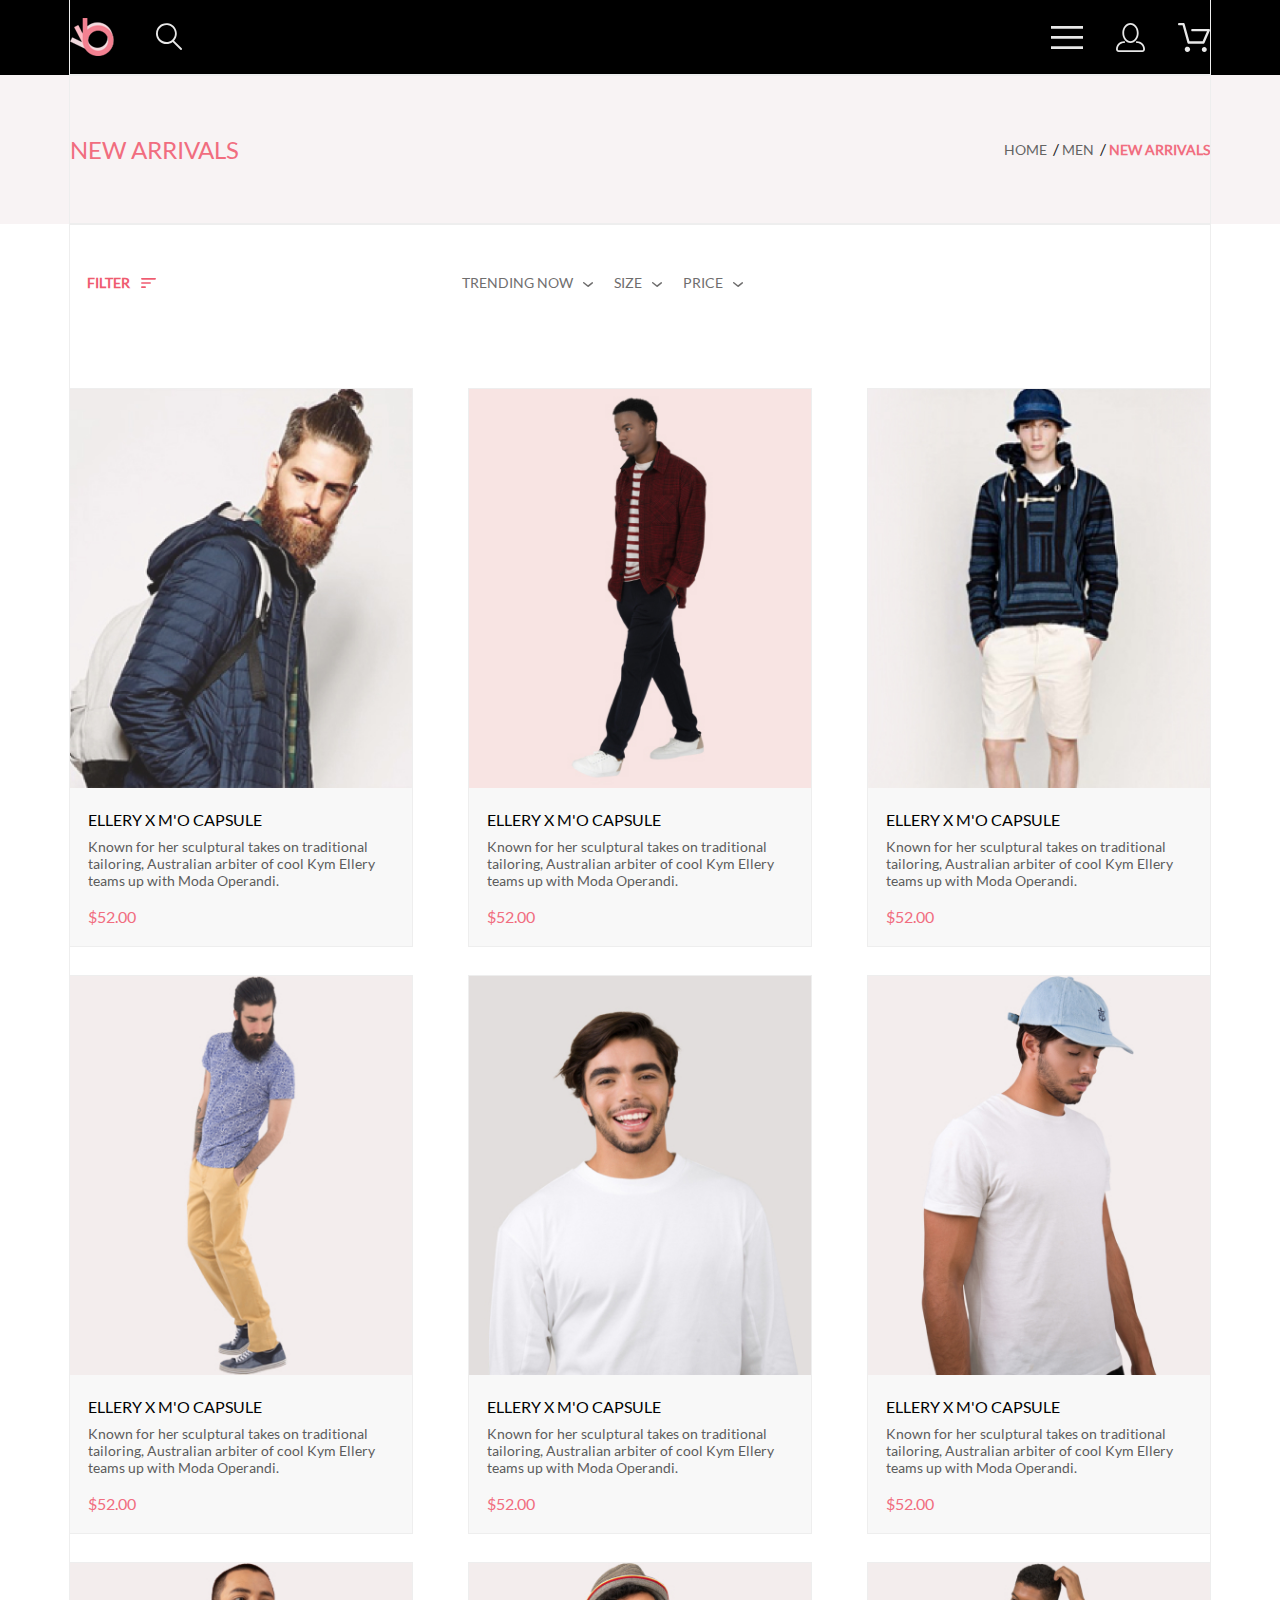
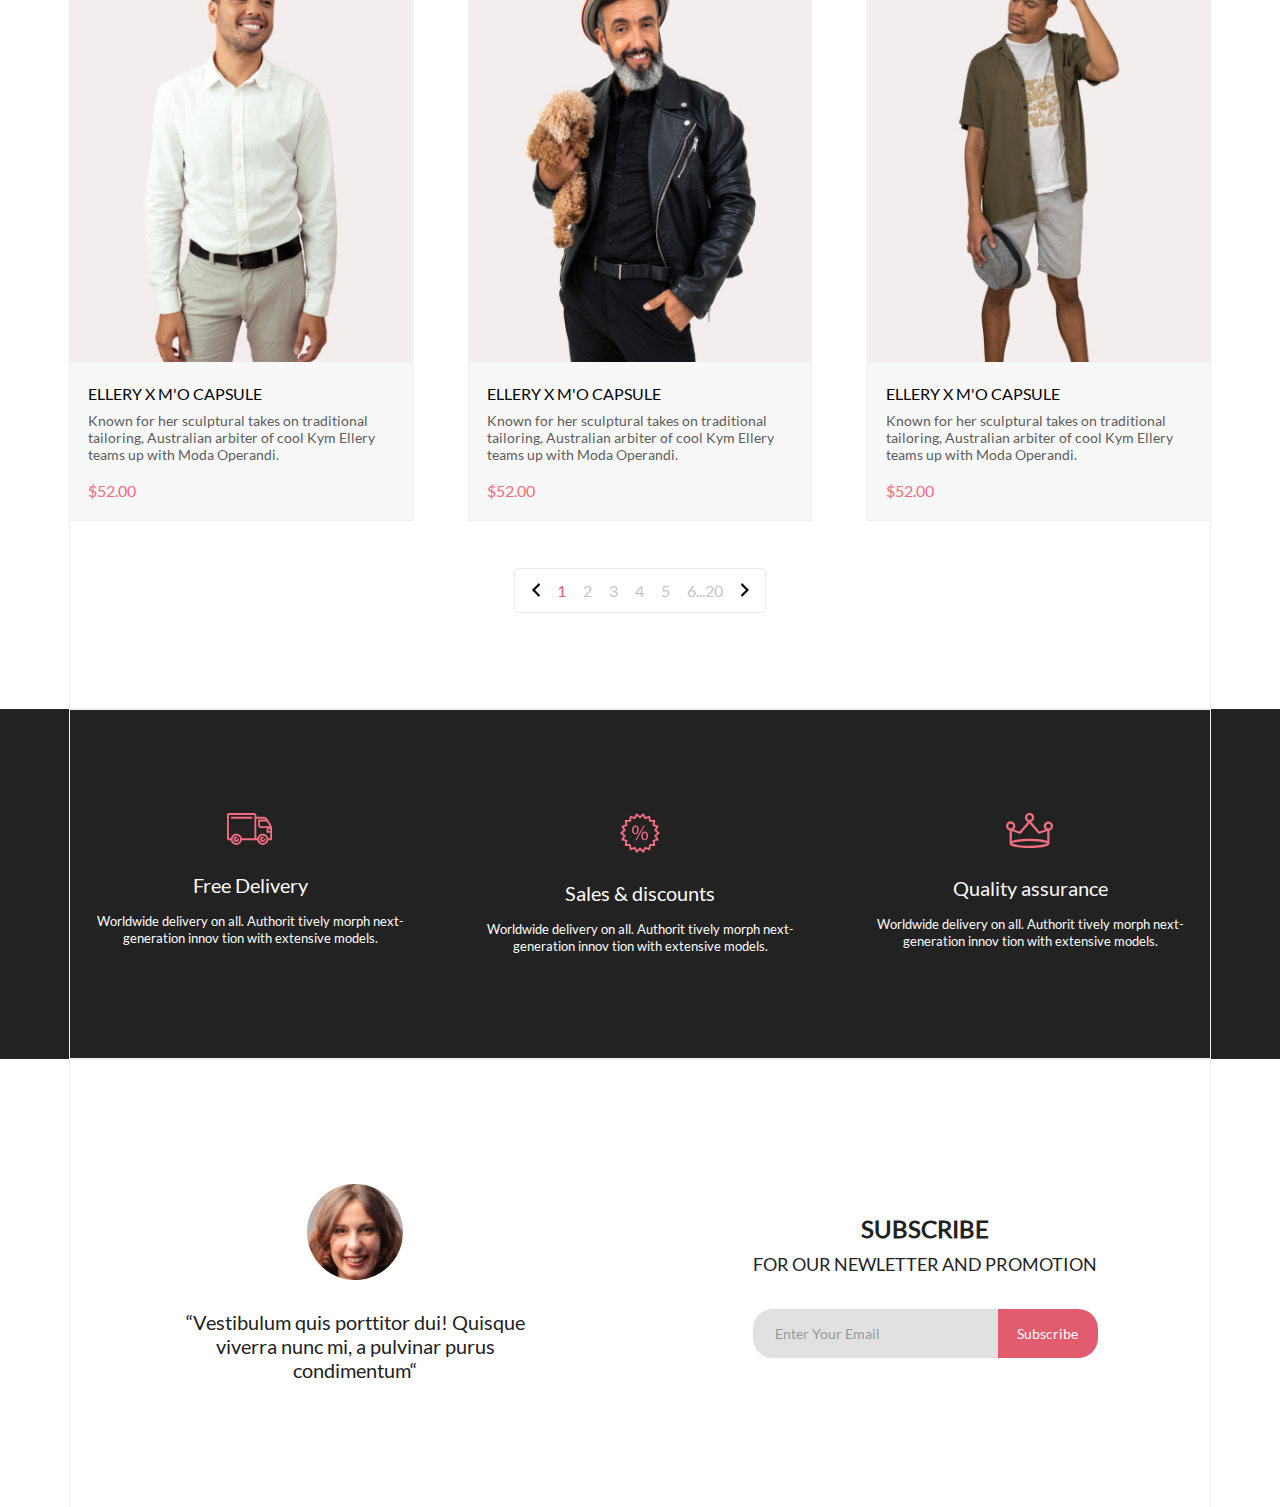
==== pages/catalogue.html @ 5acb8321 "Fixed missing margin bottom 96px after pagination + added ADVANTAGES section" ====
<!DOCTYPE html>
<html lang="en">
  <head>
    <meta charset="UTF-8" />
    <meta http-equiv="X-UA-Compatible" content="IE=edge" />
    <meta name="viewport" content="width=device-width, initial-scale=1.0" />
    <title>Online Store - Catalogue</title>
    <link rel="stylesheet" href="../css/reset.css" />
    <link rel="stylesheet" href="../css/style.css" />
    <script defer src="../js/main.js"></script>
  </head>
  <body>
    <header class="header">
      <div class="container flex__header">
        <div class="left__header">
          <div class="logo">
            <a href="#"
              ><img src="../images/logo.png" alt="logo" width="44" height="38"
            /></a>
          </div>
          <div class="search__container">
            <button class="search__btn">
              <img
                src="../images/svg/search-loupe.svg"
                alt="search loupe icon"
              />
            </button>
            <div class="search__bar">
              <input type="search" placeholder="Search..." required />
              <button class="submit__btn" type="submit">Search</button>
            </div>
          </div>
        </div>
        <div class="right__header">
          <div class="nav__container">
            <button class="burger">
              <img src="../images/svg/burger-menu.svg" alt="burger menu" />
            </button>
            <!--  MAIN MENU WILL BE RIGHT HERE
              <nav class="navigation">
                <ul class="main__menu">
                  <li class="main__menu_item">
                    <a href="" class="main__menu_link">item 1</a>
                  </li>
                  <li class="main__menu_item">
                    <a href="" class="main__menu_link">item 2</a>
                  </li>
                  <li class="main__menu_item">
                    <a href="" class="main__menu_link">item 3</a>
                  </li>
                  <li class="main__menu_item">
                    <a href="" class="main__menu_link">item 4</a>
                  </li>
                  <li class="main__menu_item">
                    <a href="" class="main__menu_link">item 5</a>
                  </li>
                </ul>
              </nav> -->
          </div>
          <div class="user__profile">
            <img src="../images/svg/user-profile.svg" alt="User icon" />
          </div>
          <div class="shopping__basket">
            <img
              src="../images/svg/shopping-basket.svg"
              alt="shopping basket icon"
            />
            <!-- POSTPONED FOR LATER  
                <span>5</span> -->
          </div>
        </div>
      </div>
    </header>
    <main>
      <section class="page__heading">
        <div class="container heading__container">
          <h1>New arrivals</h1>
          <ul class="heading__breadcrumbs">
            <li class="heading__breadcrumbs_item">
              <a href="#" class="heading__breadcrumbs_link"> Home&nbsp; </a>
            </li>
            <li class="heading__breadcrumbs_item">
              <a href="#" class="heading__breadcrumbs_link">
                &nbsp;Men&nbsp;
              </a>
            </li>
            <li class="heading__breadcrumbs_item">
              <a href="#" class="heading__breadcrumbs_link active">
                &nbsp;New Arrivals
              </a>
            </li>
          </ul>
        </div>
      </section>
      <section class="catalogue">
        <div class="container catalogue__container">
          <div class="catalogue__filter_bar">
            <div class="main__filter">
              <details class="main__filter_content">
                <summary>
                  <span class="filter-icon">Filter</span>
                </summary>
                <details class="sub__filter_content">
                  <summary>
                    <span>Category</span>
                    <ul class="category__list">
                      <li><a href="#">Accessories</a></li>
                      <li><a href="#">Bags</a></li>
                      <li><a href="#">Denim</a></li>
                      <li><a href="#">Hoodies & Sweatshirts</a></li>
                      <li><a href="#">Jackets & Coats</a></li>
                      <li><a href="#">Polos</a></li>
                      <li><a href="#">Shirts</a></li>
                      <li><a href="#">Shoes</a></li>
                      <li><a href="#">Sweaters & Knits</a></li>
                      <li><a href="#">T-Shirts</a></li>
                      <li><a href="#">Tanks</a></li>
                    </ul>
                  </summary>
                </details>
                <details class="sub__filter_content">
                  <summary>
                    <span>Brand</span>
                  </summary>
                </details>
                <details class="sub__filter_content">
                  <summary>
                    <span>Designer</span>
                  </summary>
                </details>
              </details>
            </div>
            <div class="other__filters">
              <div class="trend-filter">
                <span>Trending Now</span>
              </div>
              <div class="size-filter">
                <span>Size</span>
                <div class="size-filter-container">
                  <div class="size-filter-checkbox">
                    <input type="checkbox" name="XS" id="XS" />
                    <label for="XS">XS</label>
                  </div>
                  <div class="size-filter-checkbox">
                    <input type="checkbox" name="S" id="S" />
                    <label for="S">S</label>
                  </div>
                  <div class="size-filter-checkbox">
                    <input type="checkbox" name="M" id="M" />
                    <label for="M">M</label>
                  </div>
                  <div class="size-filter-checkbox">
                    <input type="checkbox" name="L" id="L" />
                    <label for="L">L</label>
                  </div>
                </div>
              </div>
              <div class="price-filter">
                <span>Price</span>
              </div>
            </div>
          </div>
          <div class="features__box">
            <div class="features__box_item">
              <img src="../images/featuresImage_1.jpg" alt="featured image" />
              <h4>ELLERY X M'O CAPSULE</h4>
              <p>
                Known for her sculptural takes on traditional tailoring,
                Australian arbiter of cool Kym Ellery teams up with Moda
                Operandi.
              </p>
              <span>$52.00</span>
              <div class="features__box_item-add-cart">
                <a href="#"><span>Add to Cart</span></a>
              </div>
            </div>
            <div class="features__box_item">
              <img src="../images/featuresImage_7.jpg" alt="featured image" />
              <h4>ELLERY X M'O CAPSULE</h4>
              <p>
                Known for her sculptural takes on traditional tailoring,
                Australian arbiter of cool Kym Ellery teams up with Moda
                Operandi.
              </p>
              <span>$52.00</span>
              <div class="features__box_item-add-cart">
                <a href="#"><span>Add to Cart</span></a>
              </div>
            </div>
            <div class="features__box_item">
              <img src="../images/featuresImage_3.jpg" alt="featured image" />
              <h4>ELLERY X M'O CAPSULE</h4>
              <p>
                Known for her sculptural takes on traditional tailoring,
                Australian arbiter of cool Kym Ellery teams up with Moda
                Operandi.
              </p>
              <span>$52.00</span>
              <div class="features__box_item-add-cart">
                <a href="#"><span>Add to Cart</span></a>
              </div>
            </div>
            <div class="features__box_item">
              <img src="../images/featuresImage_4.jpg" alt="featured image" />
              <h4>ELLERY X M'O CAPSULE</h4>
              <p>
                Known for her sculptural takes on traditional tailoring,
                Australian arbiter of cool Kym Ellery teams up with Moda
                Operandi.
              </p>
              <span>$52.00</span>
              <div class="features__box_item-add-cart">
                <a href="#"><span>Add to Cart</span></a>
              </div>
            </div>
            <div class="features__box_item">
              <img src="../images/featuresImage_8.jpg" alt="featured image" />
              <h4>ELLERY X M'O CAPSULE</h4>
              <p>
                Known for her sculptural takes on traditional tailoring,
                Australian arbiter of cool Kym Ellery teams up with Moda
                Operandi.
              </p>
              <span>$52.00</span>
              <div class="features__box_item-add-cart">
                <a href="#"><span>Add to Cart</span></a>
              </div>
            </div>
            <div class="features__box_item">
              <img src="../images/featuresImage_9.jpg" alt="featured image" />
              <h4>ELLERY X M'O CAPSULE</h4>
              <p>
                Known for her sculptural takes on traditional tailoring,
                Australian arbiter of cool Kym Ellery teams up with Moda
                Operandi.
              </p>
              <span>$52.00</span>
              <div class="features__box_item-add-cart">
                <a href="#"><span>Add to Cart</span></a>
              </div>
            </div>
            <div class="features__box_item">
              <img src="../images/featuresImage_10.jpg" alt="featured image" />
              <h4>ELLERY X M'O CAPSULE</h4>
              <p>
                Known for her sculptural takes on traditional tailoring,
                Australian arbiter of cool Kym Ellery teams up with Moda
                Operandi.
              </p>
              <span>$52.00</span>
              <div class="features__box_item-add-cart">
                <a href="#"><span>Add to Cart</span></a>
              </div>
            </div>
            <div class="features__box_item">
              <img src="../images/featuresImage_11.jpg" alt="featured image" />
              <h4>ELLERY X M'O CAPSULE</h4>
              <p>
                Known for her sculptural takes on traditional tailoring,
                Australian arbiter of cool Kym Ellery teams up with Moda
                Operandi.
              </p>
              <span>$52.00</span>
              <div class="features__box_item-add-cart">
                <a href="#"><span>Add to Cart</span></a>
              </div>
            </div>
            <div class="features__box_item">
              <img src="../images/featuresImage_12.jpg" alt="featured image" />
              <h4>ELLERY X M'O CAPSULE</h4>
              <p>
                Known for her sculptural takes on traditional tailoring,
                Australian arbiter of cool Kym Ellery teams up with Moda
                Operandi.
              </p>
              <span>$52.00</span>
              <div class="features__box_item-add-cart">
                <a href="#"><span>Add to Cart</span></a>
              </div>
            </div>
          </div>
          <nav class="page__pagination">
            <ul class="pagination__list">
              <li>
                <a href="#"><span class="left__handler"></span></a>
              </li>
              <li><a href="#" class="active">1</a></li>
              <li><a href="#">2</a></li>
              <li><a href="#">3</a></li>
              <li><a href="#">4</a></li>
              <li><a href="#">5</a></li>
              <li><a href="#">6...20</a></li>
              <li>
                <a href="#"><span class="right__handler"></span></a>
              </li>
            </ul>
          </nav>
        </div>
      </section>
      <section class="advantages">
        <div class="container advantages__container">
          <div class="advantages__item">
            <span class="delivery"></span>
            <h4>Free Delivery</h4>
            <p>
              Worldwide delivery on all. Authorit tively morph next-generation
              innov tion with extensive models.
            </p>
          </div>
          <div class="advantages__item">
            <span class="discounts"></span>
            <h4>Sales & discounts</h4>
            <p>
              Worldwide delivery on all. Authorit tively morph next-generation
              innov tion with extensive models.
            </p>
          </div>
          <div class="advantages__item">
            <span class="quality"></span>
            <h4>Quality assurance</h4>
            <p>
              Worldwide delivery on all. Authorit tively morph next-generation
              innov tion with extensive models.
            </p>
          </div>
        </div>
      </section>
      <section class="make__contact">
        <div class="container make__contact_container">
          <div class="testimonial">
            <img
              src="../images/testimonial.png"
              width="96"
              height="96"
              alt="Eva Doe"
            />
            <p>
              “Vestibulum quis porttitor dui! Quisque viverra nunc mi, a
              pulvinar purus condimentum“
            </p>
          </div>
          <div class="subscribe">
            <h3>
              <span>SUBSCRIBE</span><br />
              FOR OUR NEWLETTER AND PROMOTION
            </h3>
            <div class="subscribe__input">
              <input type="email" placeholder="Enter Your Email" />
              <input type="submit" value="Subscribe" />
            </div>
          </div>
        </div>
      </section>
    </main>
  </body>
</html>
---- css/style.css ----
/* FONTS */

@font-face {
  font-family: Lato;
  src: url("../fonts/Lato-Regular.ttf");
}

/* GENERAL STYLES */

* {
  padding: 0;
  margin: 0;
  line-height: 0;
}
body {
  font-family: Lato;
}

.header {
  background: #000;
}

.container {
  max-width: 1140px;
  width: 100%;
  margin: 0 auto;
  outline: 1px solid #eee;
}

/* HEADER */
.flex__header {
  padding: 18px 0 19px 0;
  display: flex;
  justify-content: space-between;
}

.left__header {
  display: flex;
  align-items: center;
  justify-content: flex-start;
}

.right__header {
  display: flex;
  align-items: center;
  justify-content: flex-end;
}
.right__header :not(:last-child) {
  margin: 0 33px 0 0;
}

.logo {
  margin: 0 41px 0 0;
}

.search__container {
  display: flex;
  align-items: initial;
}

.search__btn,
.burger {
  border: none;
  background: none;
}

.search {
  margin: 0 12px 0 0;
}

.search__bar {
  padding: 0 0 0 12px;
  display: none;
}

.nav__container {
  display: flex;
  position: relative;
}

.navigation {
  display: none;
}

/* CONTENT */

/* TOP */

.top {
  background: #f1e4e6;
}

.top__container {
  min-height: 764px;
  background: url("../images/dute.png") left bottom no-repeat;
  background-position: -226px;
  display: flex;
  justify-content: flex-end;
  align-items: center;
}

.top__heading {
  max-width: 377px;
  width: 50%;
  border-left: 12px solid #f16d7f;
  padding: 0 0 0 16px;
  margin: 0 99px 0 0;
}

.top__heading h1 {
  color: #222;
  font: 900 48px/38px Lato;
  text-transform: uppercase;
}

.top__heading span {
  color: #222;
  font: bold 32px/38px Lato;
}
.top__heading span:last-child {
  color: #f16d7f;
  font: bold 32px/38px Lato;
}

/* CATEGORY */

.product__container {
  padding: 65px 0 0 0;
  display: flex;
  flex-wrap: wrap;
  justify-content: space-between;
  gap: 30px;
}
.product__category {
  display: flex;
  justify-content: center;
  align-items: center;
  text-align: center;
}
.product__category:not(:last-child) {
  width: 30%;
  min-height: 260px;
  outline: 1px solid #ccc;
}
.product__category:last-child {
  width: 100%;
  min-height: 180px;
  outline: 1px solid #ccc;
  margin: 0 0 96px 0;
}
.product__category.women {
  background: url("../images/women.jpg");
}
.product__category.men {
  background: url("../images/men.jpg");
}
.product__category.kids {
  background: url("../images/kids.jpg");
}
.product__category.accesories {
  background: url("../images/accesories.jpg");
}
.product__category h4 {
  font: 700 24px/28px Lato;
  color: #f16d7f;
  text-transform: uppercase;
  display: flex;
  flex-direction: column;
}
.product__category span {
  font: 400 16px/19px Lato;
  color: #fff;
  text-transform: uppercase;
}

/* FEATURES */

.features {
  margin: 0 0 95px 0;
}
.features__container {
  display: flex;
  flex-direction: column;
  justify-content: center;
}
.features__container h3,
.features__container p {
  display: flex;
  justify-content: center;
}
.features__container h3 {
  color: #222;
  font: 400 30px/36px Lato;
}
.features__container p {
  padding: 6px 0 0 0;
  color: #9f9f9f;
  font: 400 14px/17px Lato;
}
.features__box {
  padding: 48px 0;
  display: flex;
  flex-wrap: wrap;
  justify-content: space-between;
  align-items: center;
  gap: 30px;
}
.features__box_item {
  position: relative;
  width: 30%;
  background-color: #f8f8f8;
  outline: 1px solid #eee;
}

.features__box_item img {
  width: 100%;
}
.features__box_item h4 {
  padding: 25px 28px 0 18px;
  margin: 0 0 12px 0;
  font: normal 300 16px/13px Lato;
  color: #000;
}
.features__box_item p {
  padding: 0 28px 0 18px;
  font: normal 300 14px/17px Lato;
  color: #5d5d5d;
}
.features__box_item span {
  padding: 18px 28px 0 18px;
  margin: 0 0 20px 0;
  font: normal 300 16px/19px Lato;
  color: #f16d7f;
  display: block;
}
.features__box_item-add-cart {
  width: 100%;
  height: 399px;
  background: rgba(58, 56, 56, 0.86);
  display: none;
  position: absolute;
  top: 0;
  left: 0;
  justify-content: center;
  align-items: center;
}
.features__box_item-add-cart a {
  font: normal 14px/17px Lato;
  font-family: Lato;
  padding: 10px 13px;
  display: flex;
  align-items: center;
  justify-content: center;
  text-decoration: none;
  border: 1px solid #ffffff;
  box-sizing: border-box;
}
.features__box_item-add-cart a::before {
  content: url("../images/svg/add-cart.svg");
}
.features__box_item-add-cart a span {
  margin: 0;
  display: inline-block;
  color: #fff;
  padding: 0 0 0 12px;
}
.features__box_item:hover .features__box_item-add-cart {
  display: flex;
}
.features__btn {
  padding: 24px 34px;
  margin: 0 auto;
  border: 1px solid #ff6a6a;
  box-sizing: border-box;
  color: #f26376;
  text-decoration: none;
}
.features__btn:hover {
  background: #f16d7f;
  border: 1px solid #ff6a6a;
  box-sizing: border-box;
  color: #fff;
}

/* ADVANTAGES */

.advantages {
  background: #222;
}
.advantages__container {
  padding: 104px 0;
  display: flex;
  justify-content: space-between;
  gap: 30px;
}
.advantages__item {
  display: flex;
  flex-direction: column;
  align-items: center;
}
.advantages__item h4 {
  padding: 28px 0 16px 0;
  font: normal 20px/24px Lato;
  color: #fbfbfb;
}
.advantages__item p {
  font: normal 13px/17px Lato;
  text-align: center;
  color: #fbfbfb;
}
.advantages__item .delivery::before {
  content: url("../images/svg/delivery.svg");
}
.advantages__item .discounts::before {
  content: url("../images/svg/discount.svg");
}
.advantages__item .quality::before {
  content: url("../images/svg/quality.svg");
}
.advantages__item .getting__touch {
  background: url("images/footer-image.png");
}

/* MAKE CONTACT */

.make__contact_container {
  min-height: 448px;
  display: flex;
  justify-content: space-between;
  align-items: center;
}
.testimonial,
.subscribe {
  display: flex;
  flex-direction: column;
  align-items: center;
  flex: 0.5;
  gap: 30px;
}
.testimonial p {
  max-width: 400px;
  font: normal 20px/24px Lato;
  text-align: center;
  color: #222;
}
.subscribe h3 {
  font: 400 18px/30px Lato;
  color: #222;
  text-align: center;
}
.subscribe h3 span {
  font: 700 24px/40px Lato;
  color: #222;
}
.subscribe__input {
  background: #e1e1e1;
  border-radius: 20px;
}
.subscribe__input input[type="email"] {
  padding: 0px 64px 0px 22px;
  font: 400 14px/17px Lato;
  color: #222;
  background: #e1e1e1;
  opacity: 0.67;
  border-radius: 20px 0 0 20px;
  border: none;
  height: 49px;
}
.subscribe__input input[type="submit"] {
  width: 100px;
  height: 49px;
  font: 400 14px/17px Lato;
  color: #fff;
  background: #e05c6e;
  border-radius: 0 20px 20px 0;
  border: none;
}

/* FOOTER */

.footer {
  background: #000;
}
.footer__container {
  padding: 24px 0;
  display: flex;
  justify-content: space-between;
  align-items: center;
  outline: 1px solid #eee;
}
.copyright {
  font: 400 16px/19px Lato;
  color: #fbfbfb;
}
.social {
  display: flex;
  justify-content: center;
  align-items: center;
  gap: 8px;
}
.social .social__icon {
  background-color: #fff;
  width: 33px;
  height: 33px;
  display: block;
}
.facebook {
  background: url(../images/svg/fb.svg) center no-repeat;
}
.instagram {
  background: url(../images/svg/instagram.svg) center no-repeat;
}
.pinterest {
  background: url(../images/svg/pinterest.svg) center no-repeat;
}
.twitter {
  background: url(../images/svg/twitter.svg) center no-repeat;
}
.social a:hover .facebook {
  background: url(../images/svg/fb-hover.svg) center no-repeat;
  background-color: #f16d7f;
  box-shadow: 0px 4px 4px rgba(0, 0, 0, 0.25);
}
.social a:hover .instagram {
  background: url(../images/svg/instagram-hover.svg) center no-repeat;
  background-color: #f16d7f;
  box-shadow: 0px 4px 4px rgba(0, 0, 0, 0.25);
}
.social a:hover .pinterest {
  background: url(../images/svg/pinterest-hover.svg) center no-repeat;
  background-color: #f16d7f;
  box-shadow: 0px 4px 4px rgba(0, 0, 0, 0.25);
}
.social a:hover .twitter {
  background: url(../images/svg/twitter-hover.svg) center no-repeat;
  background-color: #f16d7f;
  box-shadow: 0px 4px 4px rgba(0, 0, 0, 0.25);
}

/* CATALOGUE PAGE */

/* PAGE HEADING SECTION */
.page__heading {
  background-color: #f8f3f4;
}
.heading__container {
  padding: 60px 0;
  display: flex;
  justify-content: space-between;
  align-items: center;
}
.heading__container h1 {
  font: normal 24px/29px Lato;
  color: #f16d7f;
  text-transform: uppercase;
}
.heading__breadcrumbs {
  display: flex;
}
.heading__breadcrumbs_item:not(:last-child)::after {
  content: "/";
}
.heading__breadcrumbs_link {
  font: normal 14px/17px Lato;
  color: #636363;
  text-transform: uppercase;
  text-decoration: none;
}
.heading__breadcrumbs_link.active {
  font: 700 14px/17px Lato;
  color: #f16d7f;
}

/* CATALOGUE SECTION */

.catalogue__container {
  display: flex;
  flex-direction: column;
}
.catalogue__filter_bar {
  padding: 50px 0 40px 0;
  display: flex;
  justify-content: flex-start;
  gap: 30px;
}
details > summary {
  list-style: none;
}
details > summary::marker {
  display: none;
}

/* MAIN FILTER */

.main__filter {
  margin-right: 20px;
  width: 30%;
  position: relative;
}
.main__filter_content {
  cursor: pointer;
}
.main__filter_content[open] {
  width: 100%;
  height: 530px;
  top: -16px;
  position: absolute;
  z-index: 1;
  background: #fff;
  box-shadow: 6px 6px 18px 12px rgb(229 229 229 / 50%);
  box-sizing: border-box;
}
.main__filter_content {
  padding: 0 16px 0 17px;
}
.main__filter_content[open] > summary {
  padding: 13px 0 7px 0;
}
.main__filter_content span {
  font: normal 600 14px/17px Lato;
  color: #ef5b70;
  text-transform: uppercase;
}
.filter-icon::after {
  left: 11px;
  position: relative;
  content: url("../images/svg/filter.svg");
}

.sub__filter_content {
  padding: 6px 0;
}
.sub__filter_content span {
  padding: 10px 0 10px 11px;
  border-left: 5px solid #ef5b70;
  border-bottom: 1px solid #ebebeb;
  display: block;
  box-sizing: border-box;
}
.category__list {
  padding: 24px 0 0 12px;
}
.category__list li {
  padding: 0 0 11px 0;
}
.category__list a {
  font: normal 14px/17px Lato;
  color: #6f6e6e;
  text-decoration: none;
}
.category__list a:hover {
  color: #000;
  text-decoration: underline;
}

.other__filters {
  display: flex;
  gap: 30px;
}
.other__filters span {
  font: normal 400 14px/17px Lato;
  color: #6f6e6e;
  text-transform: uppercase;
}
.other__filters span::after {
  position: relative;
  left: 10px;
  content: url("../images/svg/arrow-down.svg");
}
.other__filters span:hover:after {
  position: relative;
  left: 10px;
  content: url("../images/svg/arrow-down-hover.svg");
}
.size-filter {
  padding: 0 0 10px 0;
  cursor: pointer;
  position: relative;
  display: flex;
  flex-direction: column;
  align-items: center;
}
.size-filter:hover .size-filter-container {
  cursor: pointer;
  display: flex;
}
.size-filter-container {
  padding: 10px;
  width: 79px;
  height: 103px;
  background: #fff;
  position: absolute;
  top: 24px;
  display: none;
  flex-direction: column;
  align-items: flex-start;
  justify-content: center;
  box-shadow: 2px 2px 8px 4px rgb(229 229 229 / 75%);
  box-sizing: border-box;
  z-index: 1;
}
.size-filter-checkbox {
  display: flex;
  align-items: baseline;
  padding: 4px 0;
}
.size-filter-checkbox label {
  padding: 0 0 0 10px;
}
input[type="checkbox"]:hover,
.size-filter-checkbox label:hover {
  cursor: pointer;
}

/* PAGINATION */

.page__pagination {
  margin: 0 0 96px 0;
  display: flex;
  justify-content: center;
}
.pagination__list {
  padding: 12px 16px;
  display: flex;
  column-gap: 17px;
  border: 1px solid #ebebeb;
  border-radius: 4px;
  box-sizing: border-box;
}
.pagination__list li {
  cursor: pointer;
  font: normal 300 16px/19px Lato;
}
.pagination__list a {
  color: #c4c4c4;
  text-decoration: none;
}
.pagination__list .active {
  color: #ef5b70;
}
.pagination__list .left__handler::before {
  content: url("../images/svg/pagination-left-handler.svg");
}
.pagination__list .right__handler::after {
  content: url("../images/svg/pagination-right-handler.svg");
}
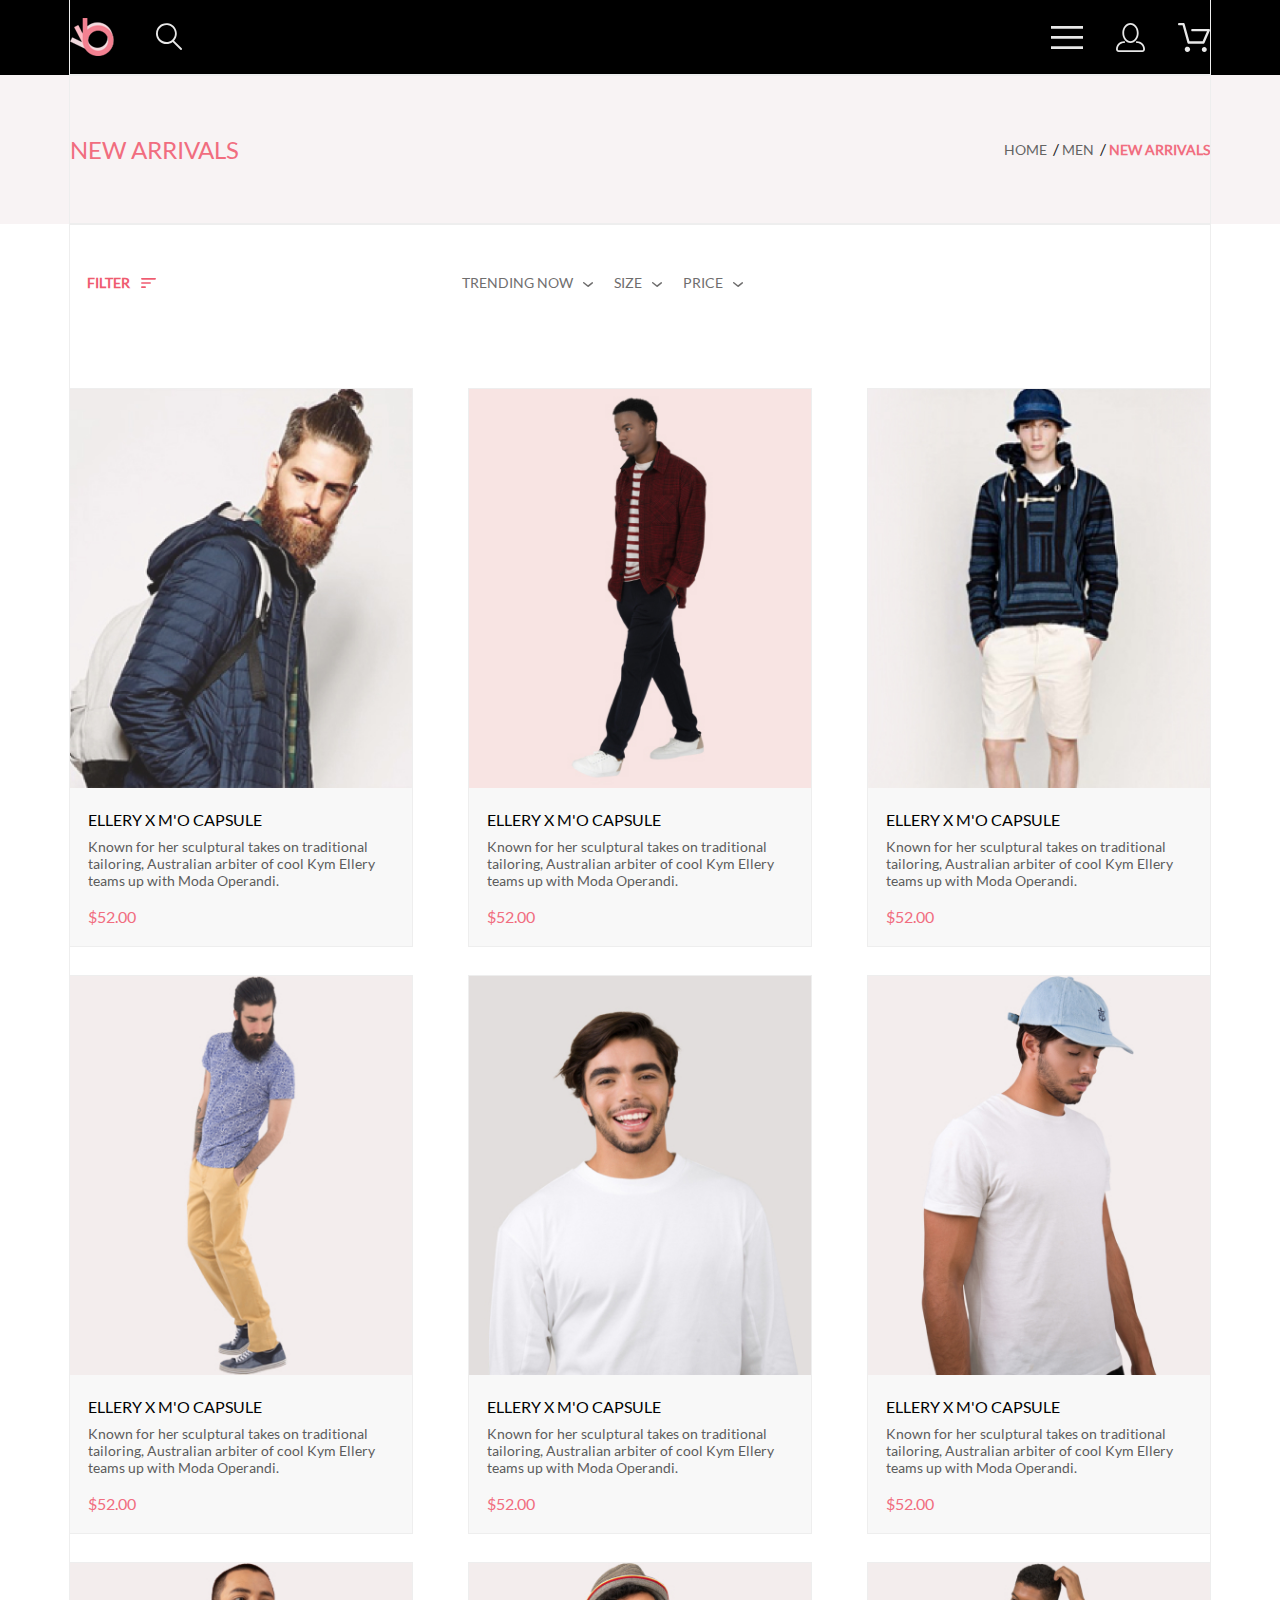
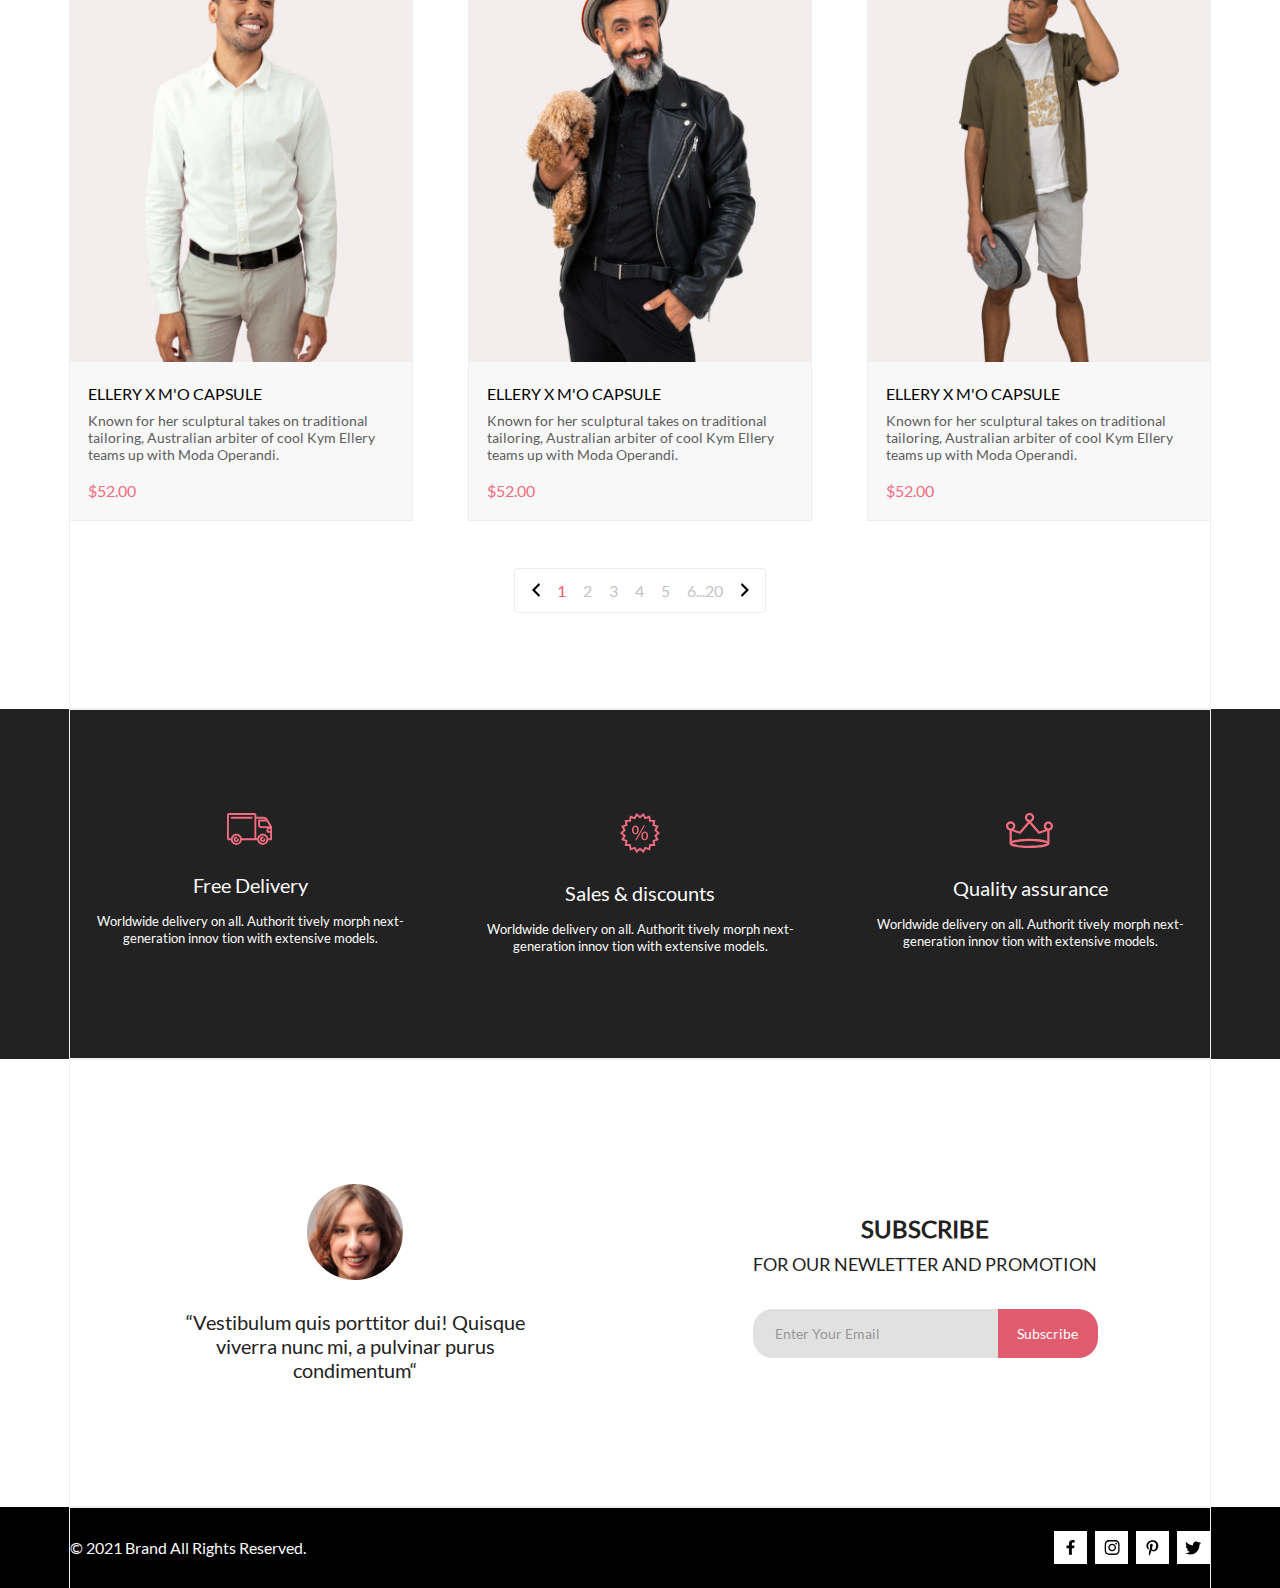
==== commit 5ff7ad28: "Added FOOTER -> Working on catalogue page for desktop pc finished!" ====
--- a/pages/catalogue.html
+++ b/pages/catalogue.html
@@ -352,5 +352,18 @@
         </div>
       </section>
     </main>
+    <footer class="footer">
+      <div class="container footer__container">
+        <div class="copyright">
+          <p>© 2021 Brand All Rights Reserved.</p>
+        </div>
+        <div class="social">
+          <a href="#"><span class="social__icon facebook"></span></a>
+          <a href="#"><span class="social__icon instagram"></span></a>
+          <a href="#"><span class="social__icon pinterest"></span></a>
+          <a href="#"><span class="social__icon twitter"></span></a>
+        </div>
+      </div>
+    </footer>
   </body>
 </html>
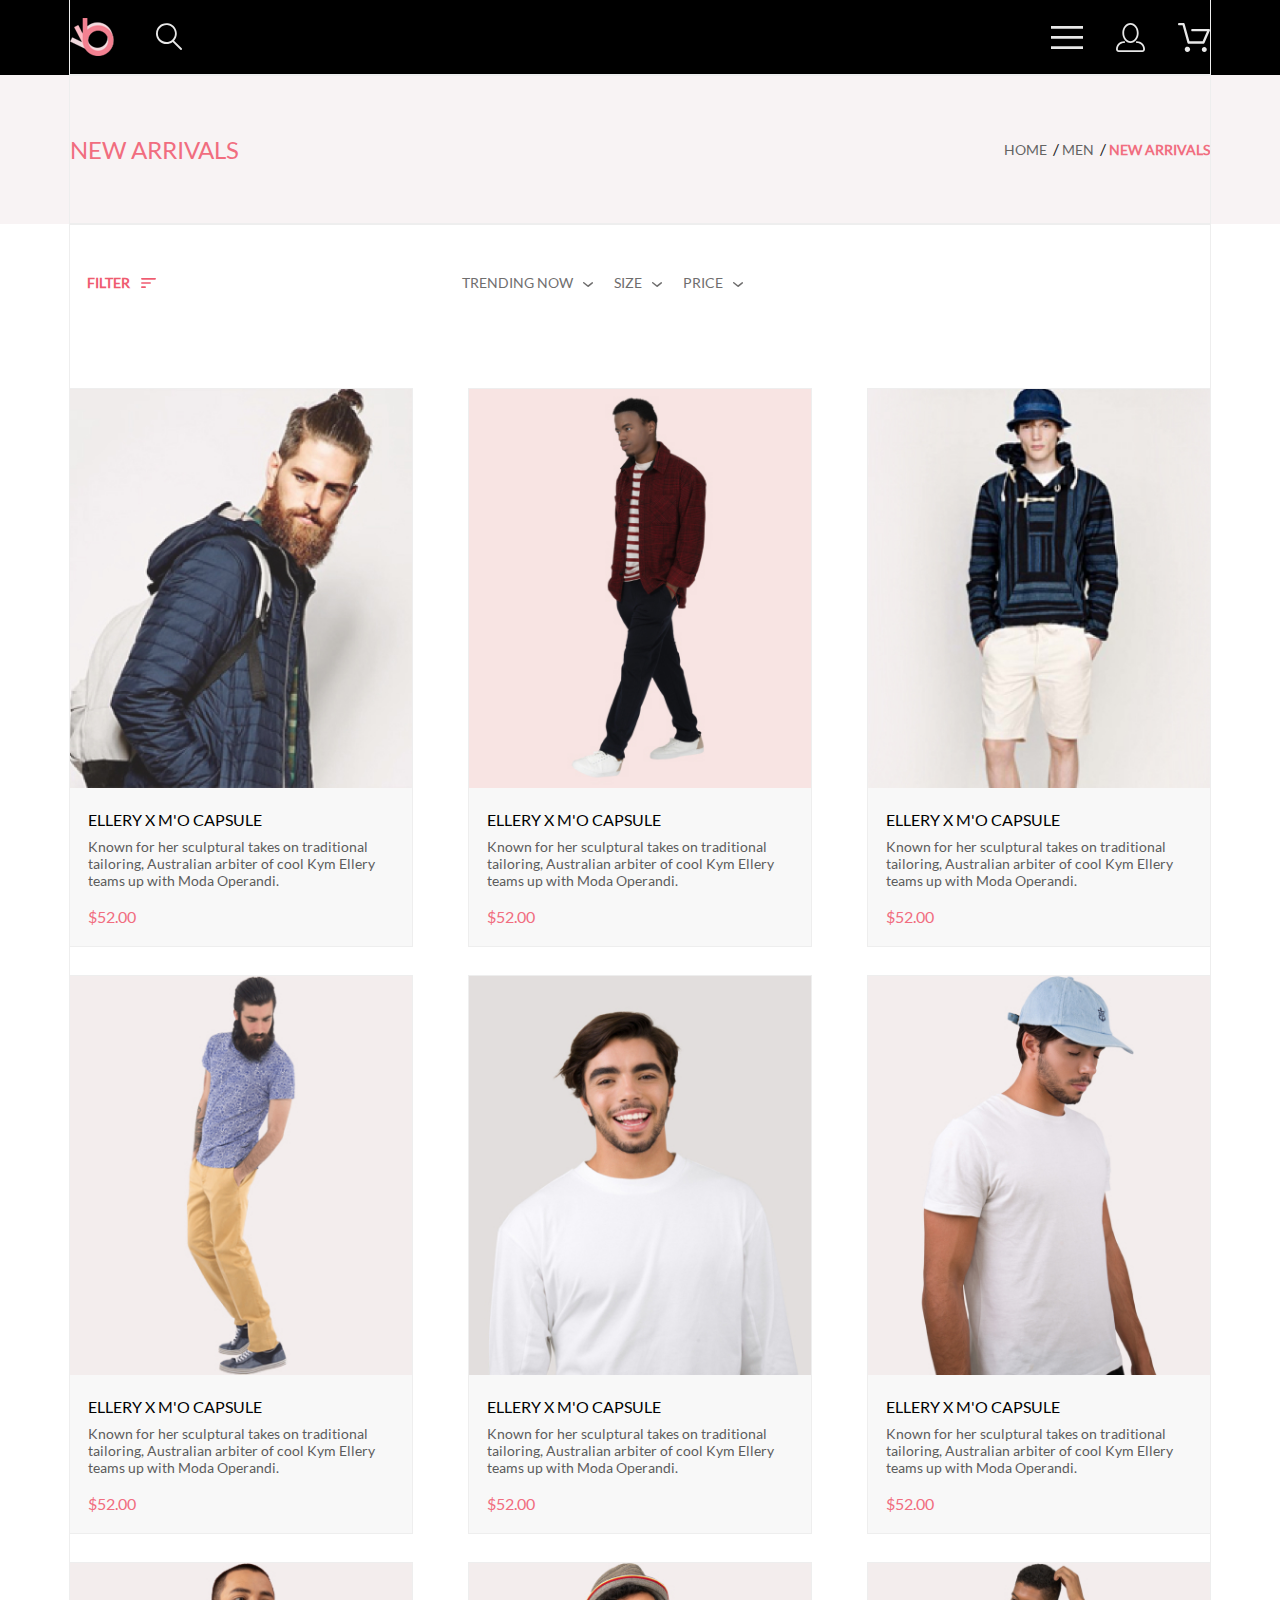
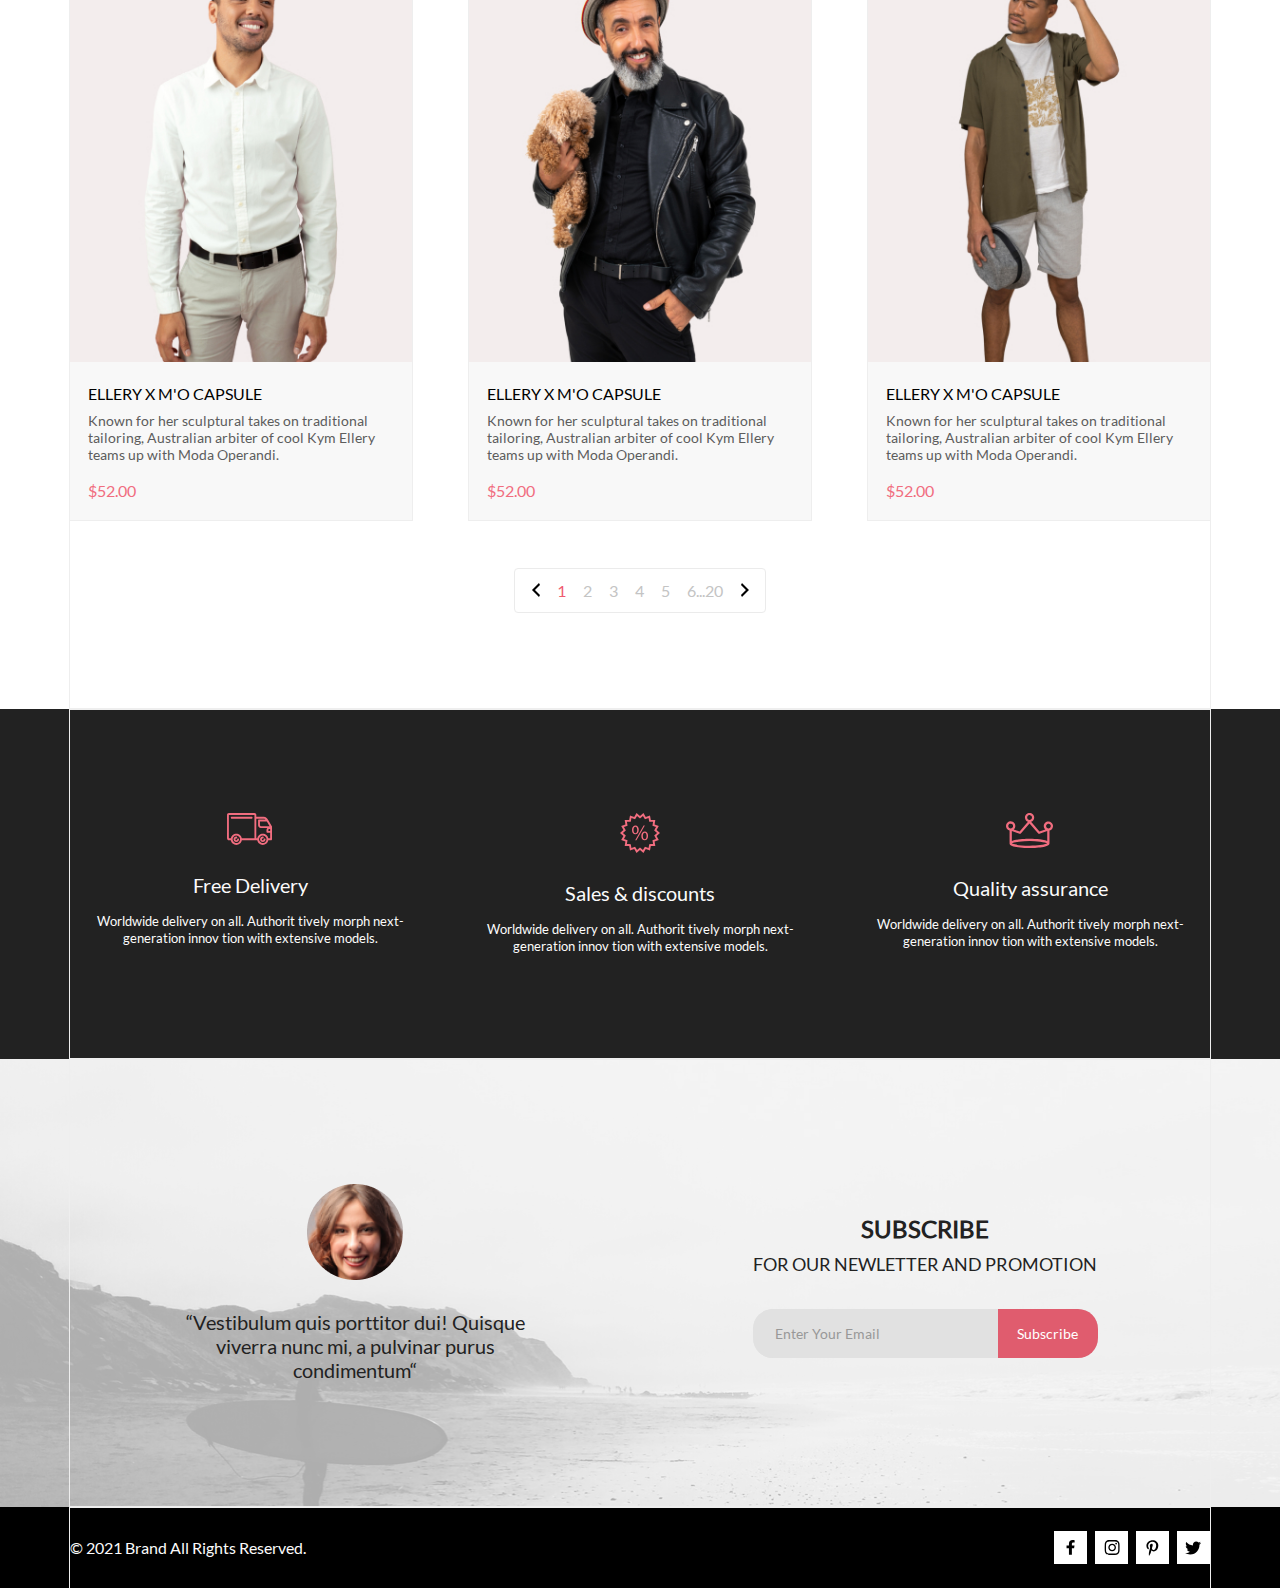
==== commit a8a6f927: "Added links on all pages" ====
--- a/pages/catalogue.html
+++ b/pages/catalogue.html
@@ -14,9 +14,9 @@
       <div class="container flex__header">
         <div class="left__header">
           <div class="logo">
-            <a href="#"
-              ><img src="../images/logo.png" alt="logo" width="44" height="38"
-            /></a>
+            <a href="../index.html">
+              <img src="../images/logo.png" alt="logo" width="44" height="38" />
+            </a>
           </div>
           <div class="search__container">
             <button class="search__btn">
@@ -58,13 +58,17 @@
               </nav> -->
           </div>
           <div class="user__profile">
-            <img src="../images/svg/user-profile.svg" alt="User icon" />
+            <a href="../pages/registration.html">
+              <img src="../images/svg/user-profile.svg" alt="User icon" />
+            </a>
           </div>
           <div class="shopping__basket">
-            <img
-              src="../images/svg/shopping-basket.svg"
-              alt="shopping basket icon"
-            />
+            <a href="../pages/shopping-cart.html">
+              <img
+                src="../images/svg/shopping-basket.svg"
+                alt="shopping basket icon"
+              />
+            </a>
             <!-- POSTPONED FOR LATER  
                 <span>5</span> -->
           </div>
--- a/css/style.css
+++ b/css/style.css
@@ -322,6 +322,10 @@
 }
 
 /* MAKE CONTACT */
+.make__contact {
+  background: url("../images/footer-image.png") no-repeat;
+  background-size: cover;
+}
 
 .make__contact_container {
   min-height: 448px;
@@ -449,7 +453,8 @@
   justify-content: space-between;
   align-items: center;
 }
-.heading__container h1 {
+.heading__container h1,
+.heading__container h4 {
   font: normal 24px/29px Lato;
   color: #f16d7f;
   text-transform: uppercase;
@@ -644,3 +649,385 @@
 .pagination__list .right__handler::after {
   content: url("../images/svg/pagination-right-handler.svg");
 }
+
+/* PRODUCT PAGE */
+
+.product {
+  padding: 11px 0 42px 0;
+  min-height: 777px;
+  background: #f7f7f7;
+}
+.product__info {
+  margin: 0 0 80px 0;
+}
+.product__slider {
+  display: flex;
+  justify-content: space-between;
+  align-items: center;
+}
+.product__handler {
+  padding: 13px 17px;
+  background: rgba(42, 42, 42, 0.15);
+}
+.product__handler:hover svg {
+  fill: #f16d7f;
+}
+
+.product__content {
+  margin: -64px auto 80px auto;
+  padding: 65px 43px 0 43px;
+  background: #fff;
+  display: flex;
+  flex-direction: column;
+  justify-content: center;
+  align-items: center;
+  border-bottom: 1px solid #eaeaea;
+  box-sizing: border-box;
+}
+.product__description {
+  display: flex;
+  flex-direction: column;
+  align-items: center;
+  padding: 0 43px;
+}
+.product__description h1 {
+  padding: 12px 0 0 0;
+  margin: 0 0 48px 0;
+  font: normal 300 18px/22px Lato;
+  color: #4d4d4d;
+}
+.product__description h2 {
+  margin: 0 0 12px 0;
+  font: normal 300 14px/17px Lato;
+  color: #f16d7f;
+}
+.product__description > span {
+  width: 64px;
+  height: 3px;
+  background: #ef5b70;
+}
+.product__description .decor {
+  width: 100%;
+  margin: 0 0 65px 0;
+  border-bottom: 1px solid #eaeaea;
+}
+.product__text {
+  margin: 0 0 32px 0;
+  max-width: 555px;
+  font: normal 300 14px/17px Lato;
+  color: #5e5e5e;
+  text-align: center;
+}
+.product__price {
+  margin: 0 0 64px 0;
+  font: normal 300 24px/29px Lato;
+  color: #ef5b70;
+}
+.product__options {
+  cursor: pointer;
+  margin: 0 0 48px 0;
+  display: flex;
+  justify-content: center;
+  gap: 42px;
+}
+.product__options span {
+  font: normal 14px/17px Lato;
+  color: #6f6e6e;
+  background: none;
+  text-transform: uppercase;
+}
+.product__options span::after {
+  position: relative;
+  left: 10px;
+  content: url("../images/svg/arrow-down.svg");
+}
+.product__options span:hover:after {
+  position: relative;
+  left: 10px;
+  content: url("../images/svg/arrow-down-hover.svg");
+}
+.cart__btn {
+  width: 211px;
+  height: 48px;
+  margin: 0 0 64px 0;
+  cursor: pointer;
+  color: #f26376;
+  display: flex;
+  justify-content: center;
+  align-items: center;
+  font: normal 16px/19px Lato;
+  background: #fff;
+  border: 1px solid #ff6a6a;
+  box-sizing: border-box;
+}
+
+.cart__btn:hover {
+  background: #f26376;
+  color: #fff;
+  border: 1px solid #ff6a6a;
+  box-sizing: border-box;
+}
+.cart__btn span::before {
+  content: url("../images/svg/product-addcart.svg");
+  position: relative;
+  right: 22px;
+  top: 4px;
+}
+.cart__btn:hover span::before {
+  content: url("../images/svg/product-addcart-hover.svg");
+}
+
+/* SHOPPING CART */
+.cart__container {
+  padding: 96px 0 128px 0;
+  display: flex;
+  justify-content: space-between;
+}
+.purchases {
+  max-width: 652px;
+  width: 100%;
+  display: flex;
+  flex-direction: column;
+}
+.purchase__item {
+  position: relative;
+  display: flex;
+  box-shadow: 9px 10px 18px 4px rgb(111 110 110 / 25%);
+}
+.purchase__item:first-of-type {
+  margin: 0 0 40px 0;
+}
+.purchase__item:nth-of-type(2) {
+  margin: 0 0 72px 0;
+}
+.purchase__item__image {
+  max-width: 262px;
+  width: 100%;
+  min-height: 306px;
+}
+.purchase__item__image:nth-child(1) {
+  background-image: url(../images/featuresimage_3.jpg);
+  background-size: contain;
+  background-repeat: no-repeat;
+  background-position: top left;
+}
+.purchase__item__image:nth-child(2) {
+  background-image: url(../images/featuresimage_7.jpg);
+  background-size: contain;
+  background-repeat: no-repeat;
+  background-position: top left;
+}
+.purchase__item__description {
+  max-width: 174px;
+  padding: 22px 0 0 31px;
+  font: normal 24px/29px Lato;
+  color: #222222;
+}
+.purchase__item__description h3 {
+  margin: 0 0 42px 0;
+}
+.purchase__item__list li {
+  font: normal 22px/26px Lato;
+  color: #575757;
+}
+.purchase__item__list li:last-child {
+  display: flex;
+  justify-content: space-between;
+  align-items: center;
+}
+.purchase__item__list span {
+  color: #f16d7f;
+}
+.purchase__item__list input[type="number"] {
+  width: 36px;
+  font-size: 16px;
+}
+.purchase__item__close {
+  cursor: pointer;
+  top: 28px;
+  right: 22px;
+  position: absolute;
+}
+.purchase__buttons {
+  display: flex;
+  justify-content: space-between;
+}
+.shipping {
+  width: 33.3%;
+  display: flex;
+  flex-direction: column;
+}
+.shipping__options {
+  margin: 0 0 38px 0;
+}
+.shipping__options legend {
+  padding: 0 0 20px 0;
+  font: normal 300 16px/19px Lato;
+  color: #222222;
+  text-transform: uppercase;
+}
+.shipping__options input {
+  margin: 0 0 20px 0;
+  display: block;
+}
+.shipping__options input[type="text"] {
+  width: 100%;
+  padding: 14px;
+  border: 1px solid #a4a4a4;
+  box-sizing: border-box;
+}
+.shipping__btn {
+  padding: 14px 16px;
+  font: normal 300 11px/13px Lato;
+  color: #4a4a4a;
+  text-transform: uppercase;
+  background: #fff;
+  border: 1px solid #a4a4a4;
+  box-sizing: border-box;
+}
+.shipping__btn:hover {
+  color: #fff;
+  text-transform: uppercase;
+  background: #f16d7f;
+  border: 1px solid #f16d7f;
+  box-sizing: border-box;
+}
+.checkout {
+  padding: 32px 34px 42px 44px;
+  display: flex;
+  flex-direction: column;
+  background: #f5f3f3;
+}
+.checkout__table {
+  margin: 0 0 17px 0;
+  text-align: right;
+}
+.checkout__table tr {
+  font: normal 11px/13px Lato;
+  color: #4a4a4a;
+  text-transform: uppercase;
+}
+.checkout__table tr:last-child {
+  font: normal 300 16px/19px Lato;
+  text-transform: uppercase;
+  color: #222222;
+  border-bottom: 1px solid #e2e2e2;
+}
+.checkout__table tr:last-child td {
+  padding: 12px 3px 21px 0;
+}
+.checkout__table tr:last-child td:last-child {
+  font-weight: 700;
+  color: #f16d7f;
+}
+.checkout__btn {
+  padding: 16px 0;
+  color: #fff;
+  background: #f16d7f;
+  border: none;
+}
+.purchase__buttons button {
+  padding: 16px 38px;
+  font: normal 300 14px/17px Lato;
+  color: #000000;
+  text-transform: uppercase;
+  background: #fff;
+  border: 1px solid #a4a4a4;
+  box-sizing: border-box;
+}
+.purchase__buttons button:hover {
+  color: #fff;
+  text-transform: uppercase;
+  background: #f16d7f;
+  border: 1px solid #f16d7f;
+  box-sizing: border-box;
+}
+
+/* REGISTRATION PAGE */
+.registration__container {
+  padding: 43px 0 96px 0;
+  display: flex;
+  justify-content: space-between;
+}
+.registration__content {
+  width: 33.3%;
+}
+.registration__user,
+.registration__text {
+  padding: 64px 0 0 0;
+}
+.registration__user input[type="text"],
+.registration__user input[type="email"],
+.registration__user input[type="password"] {
+  padding: 16px;
+}
+.user__info,
+.user__login {
+  display: flex;
+  flex-direction: column;
+}
+.user__login {
+  margin: 0 0 40px 0;
+}
+.user__info legend,
+.user__login legend {
+  padding: 0 0 21px 0;
+  font: normal 300 16px/19px Lato;
+  color: #222222;
+}
+.user__info input[type="text"]:nth-of-type(1),
+.user__login input[type="email"] {
+  margin: 0 0 21px 0;
+}
+.user__login input[type="password"] {
+  margin: 0 0 16px 0;
+}
+.user__login p {
+  font: normal 300 13px/16px Lato;
+  color: #b1b1b1;
+}
+
+.user__gender {
+  display: flex;
+  align-items: center;
+  padding: 32px 0;
+}
+.user__gender label {
+  padding: 0 20px 0 10px;
+}
+.registration__btn {
+  padding: 18px 30px;
+  color: #fff;
+  background: #f16d7f;
+  border: none;
+  text-transform: uppercase;
+}
+.registration__btn span {
+  padding: 0 0 0 20px;
+}
+.registration__btn span::after {
+  content: url("../images/svg/ship.svg");
+}
+.registration__text {
+  max-width: 652px;
+}
+.registration__text h3,
+.registration__text p,
+.registration__text ul {
+  font: normal 300 24px/29px Lato;
+  color: #000000;
+}
+.registration__text h3 {
+  text-transform: uppercase;
+}
+.registration__text p {
+  padding: 22px 0 5px 0;
+}
+.registration__text ul li {
+  padding: 16px 0 0 24px;
+}
+.registration__text ul li::before {
+  left: -24px;
+  position: relative;
+  content: url(../images/svg/check.svg);
+}
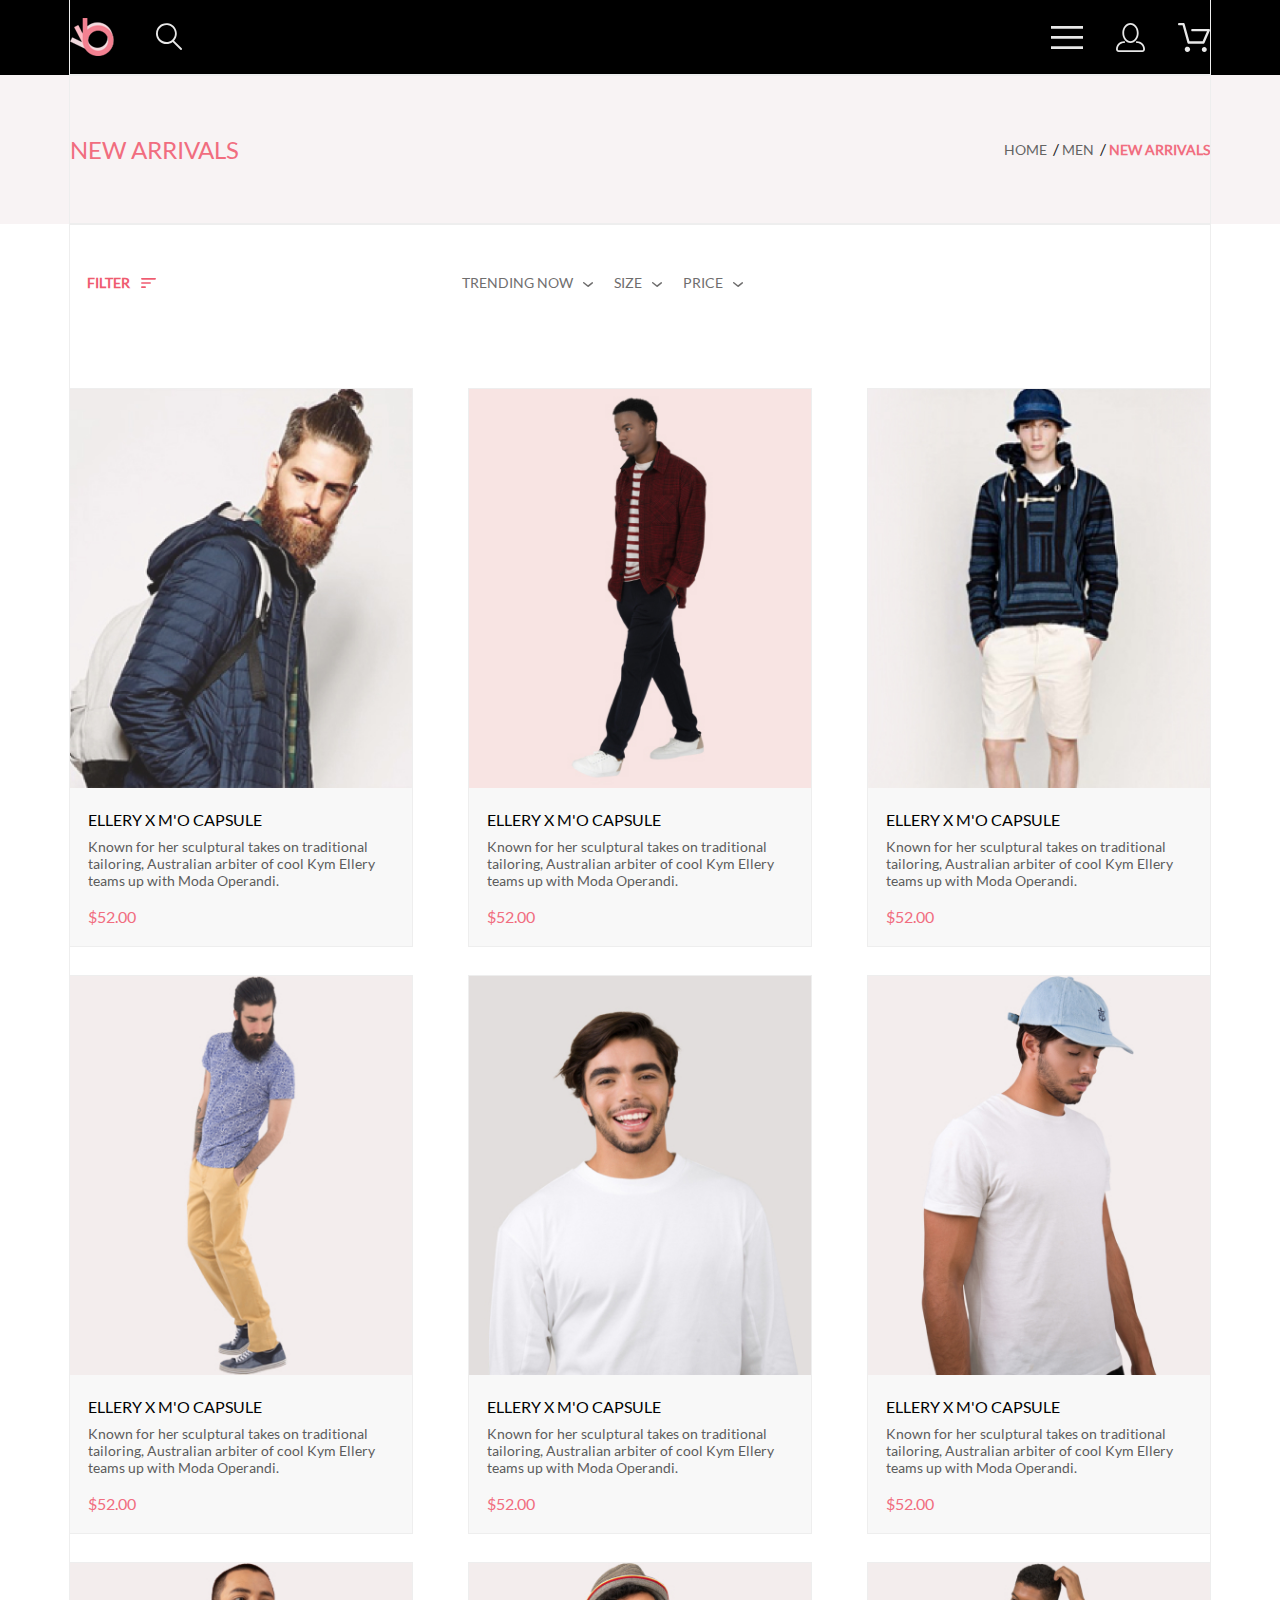
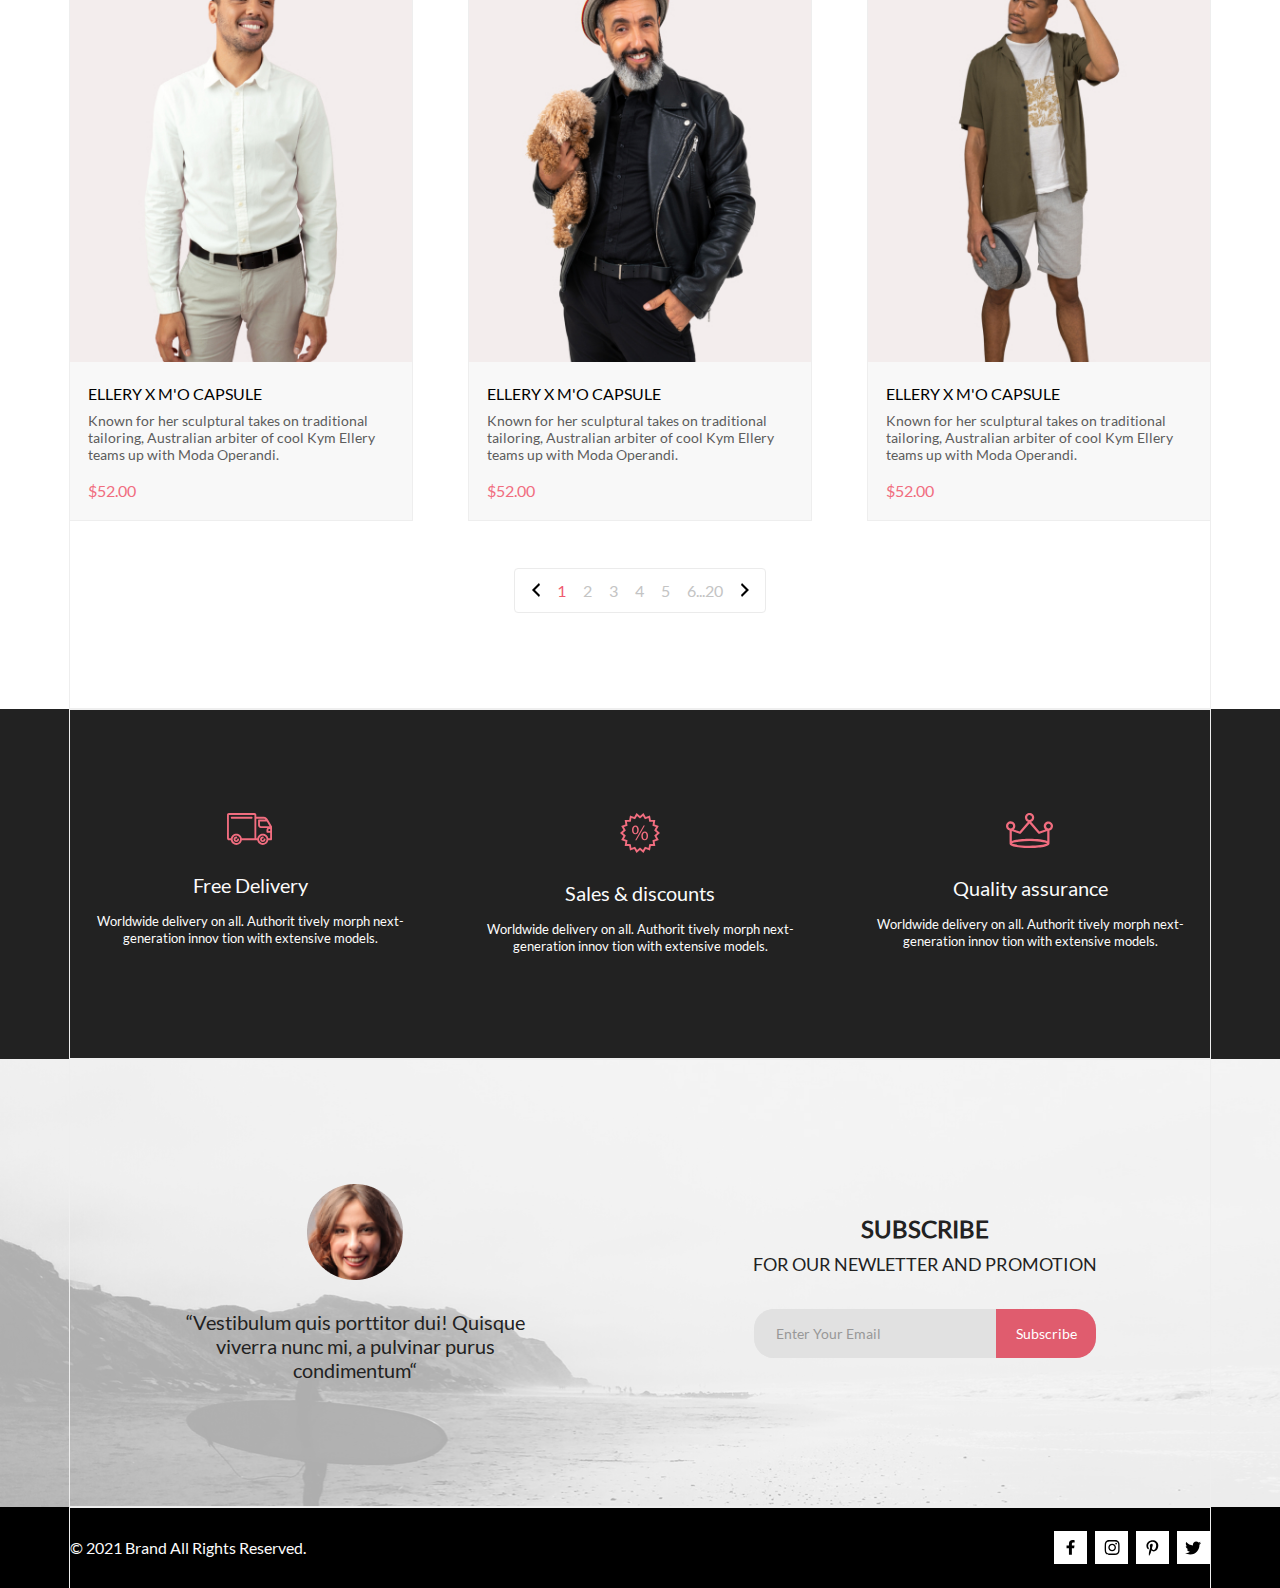
==== commit 00669666: "Styled all forms, added forms validation by regular expressions, fixed a bug in main.js (the search " ====
--- a/pages/catalogue.html
+++ b/pages/catalogue.html
@@ -7,7 +7,6 @@
     <title>Online Store - Catalogue</title>
     <link rel="stylesheet" href="../css/reset.css" />
     <link rel="stylesheet" href="../css/style.css" />
-    <script defer src="../js/main.js"></script>
   </head>
   <body>
     <header class="header">
@@ -25,38 +24,54 @@
                 alt="search loupe icon"
               />
             </button>
-            <div class="search__bar">
-              <input type="search" placeholder="Search..." required />
+            <div class="search__bar" style="display: none">
+              <input type="search" placeholder="Search..." />
               <button class="submit__btn" type="submit">Search</button>
             </div>
           </div>
         </div>
         <div class="right__header">
-          <div class="nav__container">
-            <button class="burger">
-              <img src="../images/svg/burger-menu.svg" alt="burger menu" />
-            </button>
-            <!--  MAIN MENU WILL BE RIGHT HERE
-              <nav class="navigation">
-                <ul class="main__menu">
-                  <li class="main__menu_item">
-                    <a href="" class="main__menu_link">item 1</a>
-                  </li>
-                  <li class="main__menu_item">
-                    <a href="" class="main__menu_link">item 2</a>
-                  </li>
-                  <li class="main__menu_item">
-                    <a href="" class="main__menu_link">item 3</a>
-                  </li>
-                  <li class="main__menu_item">
-                    <a href="" class="main__menu_link">item 4</a>
-                  </li>
-                  <li class="main__menu_item">
-                    <a href="" class="main__menu_link">item 5</a>
-                  </li>
-                </ul>
-              </nav> -->
-          </div>
+          <nav class="main__menu">
+            <input type="checkbox" name="menu" id="burger" />
+            <label for="burger"></label>
+            <div class="burger__menu">
+              <ul class="menu">
+                <li>
+                  <h3>Menu</h3>
+                </li>
+                <li>
+                  <span>Man</span>
+                  <ul class="submenu__man">
+                    <li>Accessories</li>
+                    <li>Bags</li>
+                    <li>Denim</li>
+                    <li>T-shirts</li>
+                  </ul>
+                </li>
+                <li>
+                  <span>Woman</span>
+                  <ul class="submenu__woman">
+                    <li>Accessories</li>
+                    <li>Jackets & Coats</li>
+                    <li>Polos</li>
+                    <li>T-Shirts</li>
+                    <li>Shirts</li>
+                  </ul>
+                </li>
+                <li>
+                  <span>Kids</span>
+                  <ul class="submenu__kids">
+                    <li>Accessories</li>
+                    <li>Jackets & Coats</li>
+                    <li>Polos</li>
+                    <li>T-Shirts</li>
+                    <li>Shirts</li>
+                    <li>Bags</li>
+                  </ul>
+                </li>
+              </ul>
+            </div>
+          </nav>
           <div class="user__profile">
             <a href="../pages/registration.html">
               <img src="../images/svg/user-profile.svg" alt="User icon" />
@@ -349,7 +364,12 @@
               FOR OUR NEWLETTER AND PROMOTION
             </h3>
             <div class="subscribe__input">
-              <input type="email" placeholder="Enter Your Email" />
+              <input
+                type="email"
+                placeholder="Enter Your Email"
+                pattern="[a-z0-9._%+-]+@[a-z0-9.-]+\.[a-z]{2,4}$"
+                required
+              />
               <input type="submit" value="Subscribe" />
             </div>
           </div>
@@ -369,5 +389,6 @@
         </div>
       </div>
     </footer>
+    <script src="../js/main.js"></script>
   </body>
 </html>
--- a/css/style.css
+++ b/css/style.css
@@ -58,8 +58,7 @@
   align-items: initial;
 }
 
-.search__btn,
-.burger {
+.search__btn {
   border: none;
   background: none;
 }
@@ -73,13 +72,58 @@
   display: none;
 }
 
-.nav__container {
-  display: flex;
-  position: relative;
-}
-
-.navigation {
+/* MAIN MENU */
+
+.main__menu {
+  position: relative;
+  display: flex;
+  flex-direction: column;
+}
+#burger {
   display: none;
+}
+#burger + label {
+  margin: 0;
+  cursor: pointer;
+  display: flex;
+  background: url("../images/svg/burger-menu.svg");
+  width: 32px;
+  height: 23px;
+}
+#burger:checked ~ .burger__menu {
+  display: block;
+}
+.burger__menu {
+  width: 232px;
+  min-height: 764px;
+  background: #fff;
+  cursor: default;
+  display: none;
+  top: 48px;
+  left: 160px;
+  position: absolute;
+}
+.menu {
+  padding: 34px;
+}
+.menu li {
+  margin: 0 !important;
+  padding: 12px 0 0 12px;
+  font: normal 14px/17px Lato;
+  color: #6f6e6e;
+}
+
+.menu li h3 {
+  font: normal bold 14px/17px Lato;
+  color: #000000;
+  text-transform: uppercase;
+}
+.menu li span {
+  padding: 20px 0 0 0;
+  font: normal 14px/17px Lato;
+  display: block;
+  color: #f16d7f;
+  text-transform: uppercase;
 }
 
 /* CONTENT */
@@ -357,6 +401,7 @@
   color: #222;
 }
 .subscribe__input {
+  display: flex;
   background: #e1e1e1;
   border-radius: 20px;
 }
@@ -370,6 +415,13 @@
   border: none;
   height: 49px;
 }
+.subscribe__input input[type="email"]:focus {
+  color: #fff;
+  background: #000;
+}
+.subscribe__input input[type="email"]:focus::placeholder {
+  color: #fff;
+}
 .subscribe__input input[type="submit"] {
   width: 100px;
   height: 49px;
@@ -842,11 +894,22 @@
   width: 36px;
   font-size: 16px;
 }
-.purchase__item__close {
+.purchase__item {
   cursor: pointer;
   top: 28px;
   right: 22px;
+}
+.close {
+  cursor: pointer;
+  background: url(../images/svg/close.svg);
+  height: 18px;
+  width: 18px;
+}
+.purchase__item.close {
   position: absolute;
+  top: 28px;
+  right: 22px;
+  box-shadow: none;
 }
 .purchase__buttons {
   display: flex;
@@ -956,10 +1019,11 @@
 .registration__text {
   padding: 64px 0 0 0;
 }
-.registration__user input[type="text"],
-.registration__user input[type="email"],
-.registration__user input[type="password"] {
+.registration__user input {
   padding: 16px;
+}
+.registration__user input:focus {
+  border: 1px solid #ef5b70;
 }
 .user__info,
 .user__login {
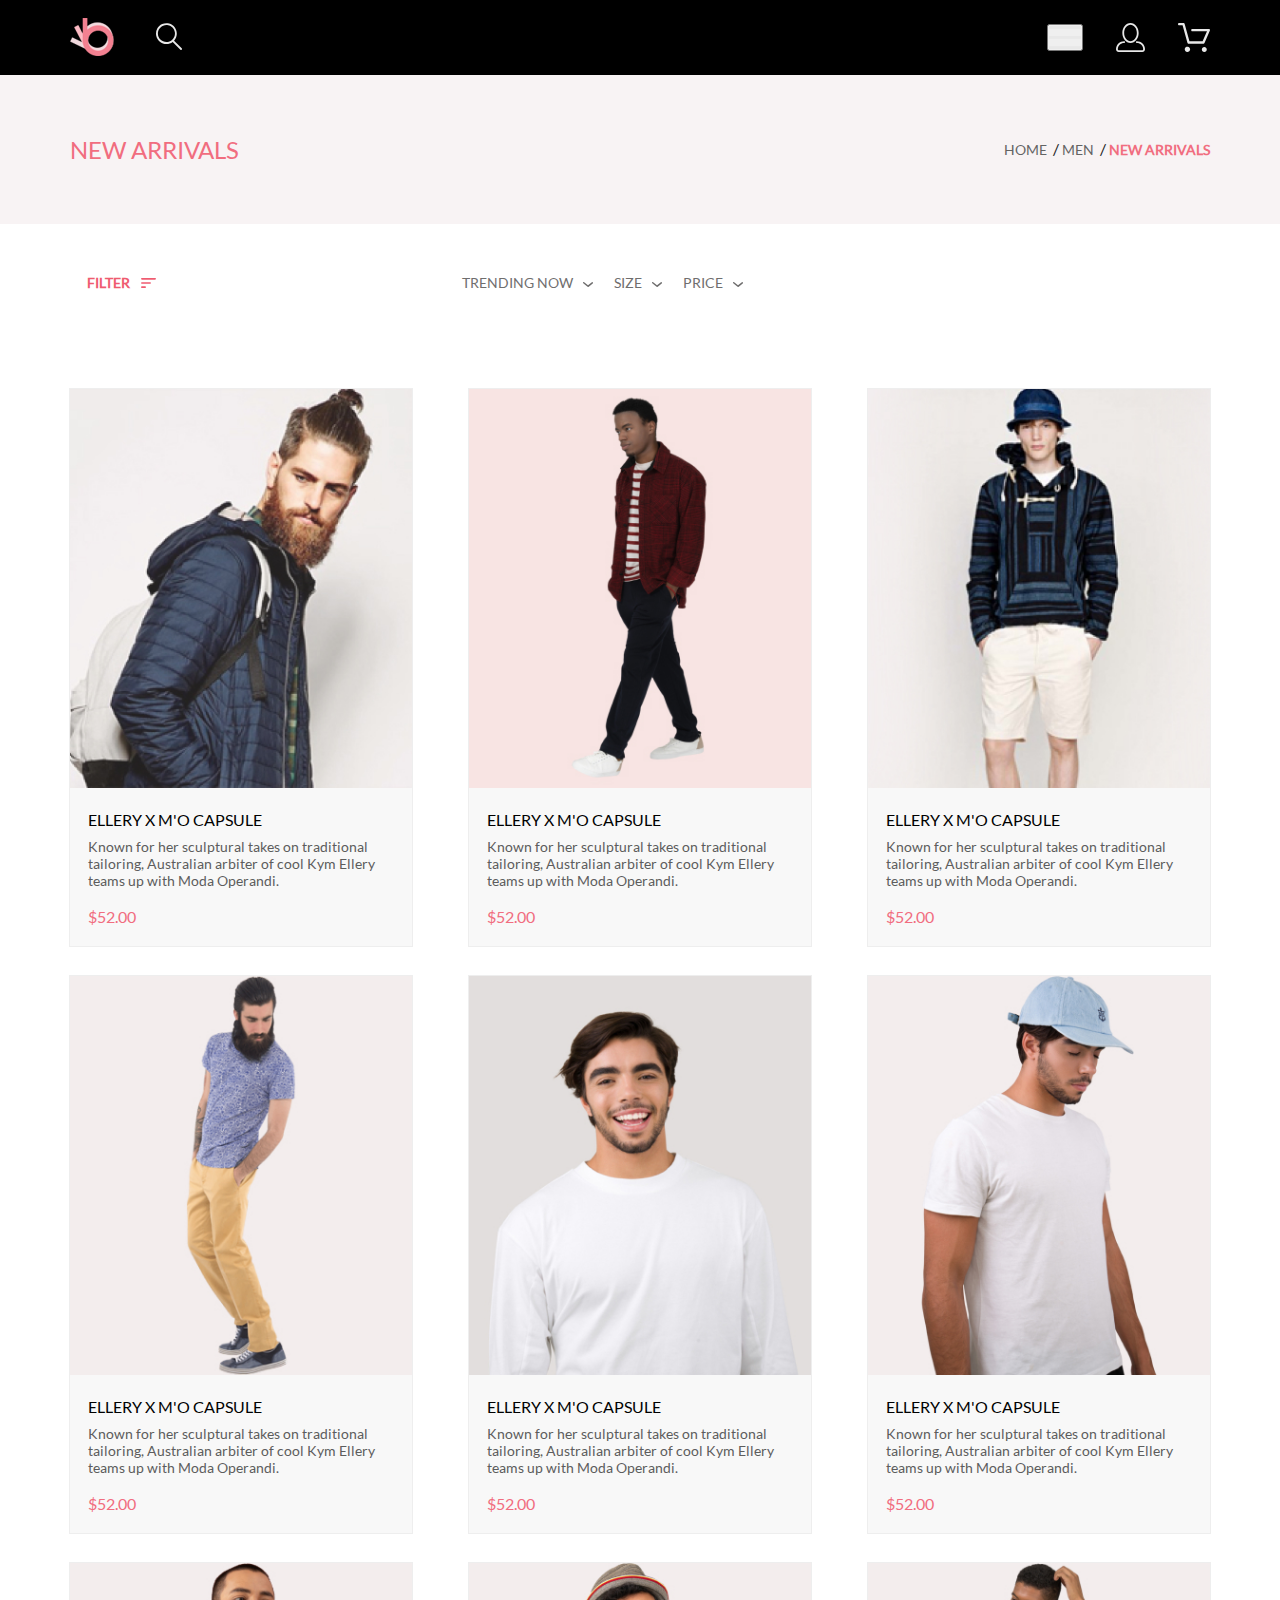
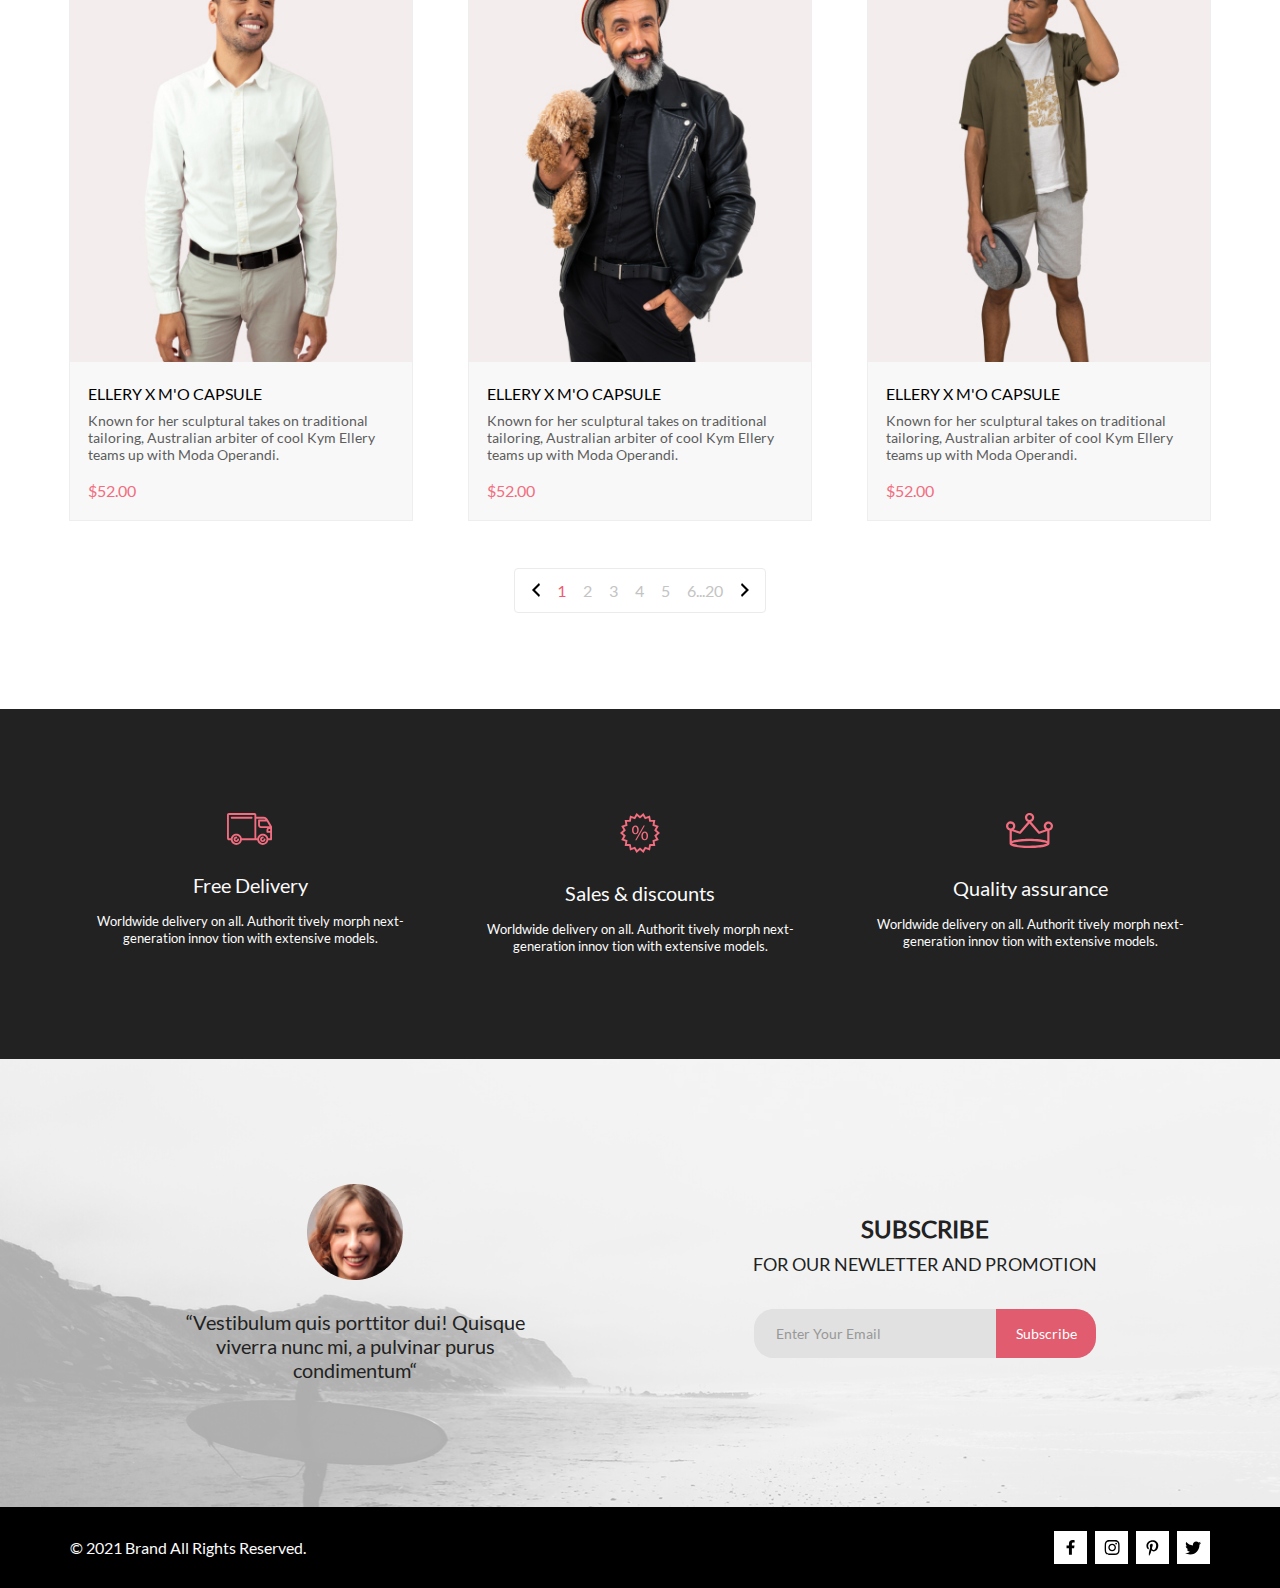
==== commit 3761a732: "Merge pull request #6 from dtsitovich/store-links" ====
--- a/pages/catalogue.html
+++ b/pages/catalogue.html
@@ -7,6 +7,7 @@
     <title>Online Store - Catalogue</title>
     <link rel="stylesheet" href="../css/reset.css" />
     <link rel="stylesheet" href="../css/style.css" />
+    <script defer src="../js/main.js"></script>
   </head>
   <body>
     <header class="header">
@@ -24,54 +25,38 @@
                 alt="search loupe icon"
               />
             </button>
-            <div class="search__bar" style="display: none">
-              <input type="search" placeholder="Search..." />
+            <div class="search__bar">
+              <input type="search" placeholder="Search..." required />
               <button class="submit__btn" type="submit">Search</button>
             </div>
           </div>
         </div>
         <div class="right__header">
-          <nav class="main__menu">
-            <input type="checkbox" name="menu" id="burger" />
-            <label for="burger"></label>
-            <div class="burger__menu">
-              <ul class="menu">
-                <li>
-                  <h3>Menu</h3>
-                </li>
-                <li>
-                  <span>Man</span>
-                  <ul class="submenu__man">
-                    <li>Accessories</li>
-                    <li>Bags</li>
-                    <li>Denim</li>
-                    <li>T-shirts</li>
-                  </ul>
-                </li>
-                <li>
-                  <span>Woman</span>
-                  <ul class="submenu__woman">
-                    <li>Accessories</li>
-                    <li>Jackets & Coats</li>
-                    <li>Polos</li>
-                    <li>T-Shirts</li>
-                    <li>Shirts</li>
-                  </ul>
-                </li>
-                <li>
-                  <span>Kids</span>
-                  <ul class="submenu__kids">
-                    <li>Accessories</li>
-                    <li>Jackets & Coats</li>
-                    <li>Polos</li>
-                    <li>T-Shirts</li>
-                    <li>Shirts</li>
-                    <li>Bags</li>
-                  </ul>
-                </li>
-              </ul>
-            </div>
-          </nav>
+          <div class="nav__container">
+            <button class="burger">
+              <img src="../images/svg/burger-menu.svg" alt="burger menu" />
+            </button>
+            <!--  MAIN MENU WILL BE RIGHT HERE
+              <nav class="navigation">
+                <ul class="main__menu">
+                  <li class="main__menu_item">
+                    <a href="" class="main__menu_link">item 1</a>
+                  </li>
+                  <li class="main__menu_item">
+                    <a href="" class="main__menu_link">item 2</a>
+                  </li>
+                  <li class="main__menu_item">
+                    <a href="" class="main__menu_link">item 3</a>
+                  </li>
+                  <li class="main__menu_item">
+                    <a href="" class="main__menu_link">item 4</a>
+                  </li>
+                  <li class="main__menu_item">
+                    <a href="" class="main__menu_link">item 5</a>
+                  </li>
+                </ul>
+              </nav> -->
+          </div>
           <div class="user__profile">
             <a href="../pages/registration.html">
               <img src="../images/svg/user-profile.svg" alt="User icon" />
@@ -364,12 +349,7 @@
               FOR OUR NEWLETTER AND PROMOTION
             </h3>
             <div class="subscribe__input">
-              <input
-                type="email"
-                placeholder="Enter Your Email"
-                pattern="[a-z0-9._%+-]+@[a-z0-9.-]+\.[a-z]{2,4}$"
-                required
-              />
+              <input type="email" placeholder="Enter Your Email" />
               <input type="submit" value="Subscribe" />
             </div>
           </div>
@@ -389,6 +369,5 @@
         </div>
       </div>
     </footer>
-    <script src="../js/main.js"></script>
   </body>
 </html>
--- a/css/style.css
+++ b/css/style.css
@@ -24,7 +24,6 @@
   max-width: 1140px;
   width: 100%;
   margin: 0 auto;
-  outline: 1px solid #eee;
 }
 
 /* HEADER */
@@ -442,7 +441,6 @@
   display: flex;
   justify-content: space-between;
   align-items: center;
-  outline: 1px solid #eee;
 }
 .copyright {
   font: 400 16px/19px Lato;
@@ -858,7 +856,7 @@
   min-height: 306px;
 }
 .purchase__item__image:nth-child(1) {
-  background-image: url(../images/featuresimage_3.jpg);
+  background-image: url(../images/featuresImage_3.jpg);
   background-size: contain;
   background-repeat: no-repeat;
   background-position: top left;
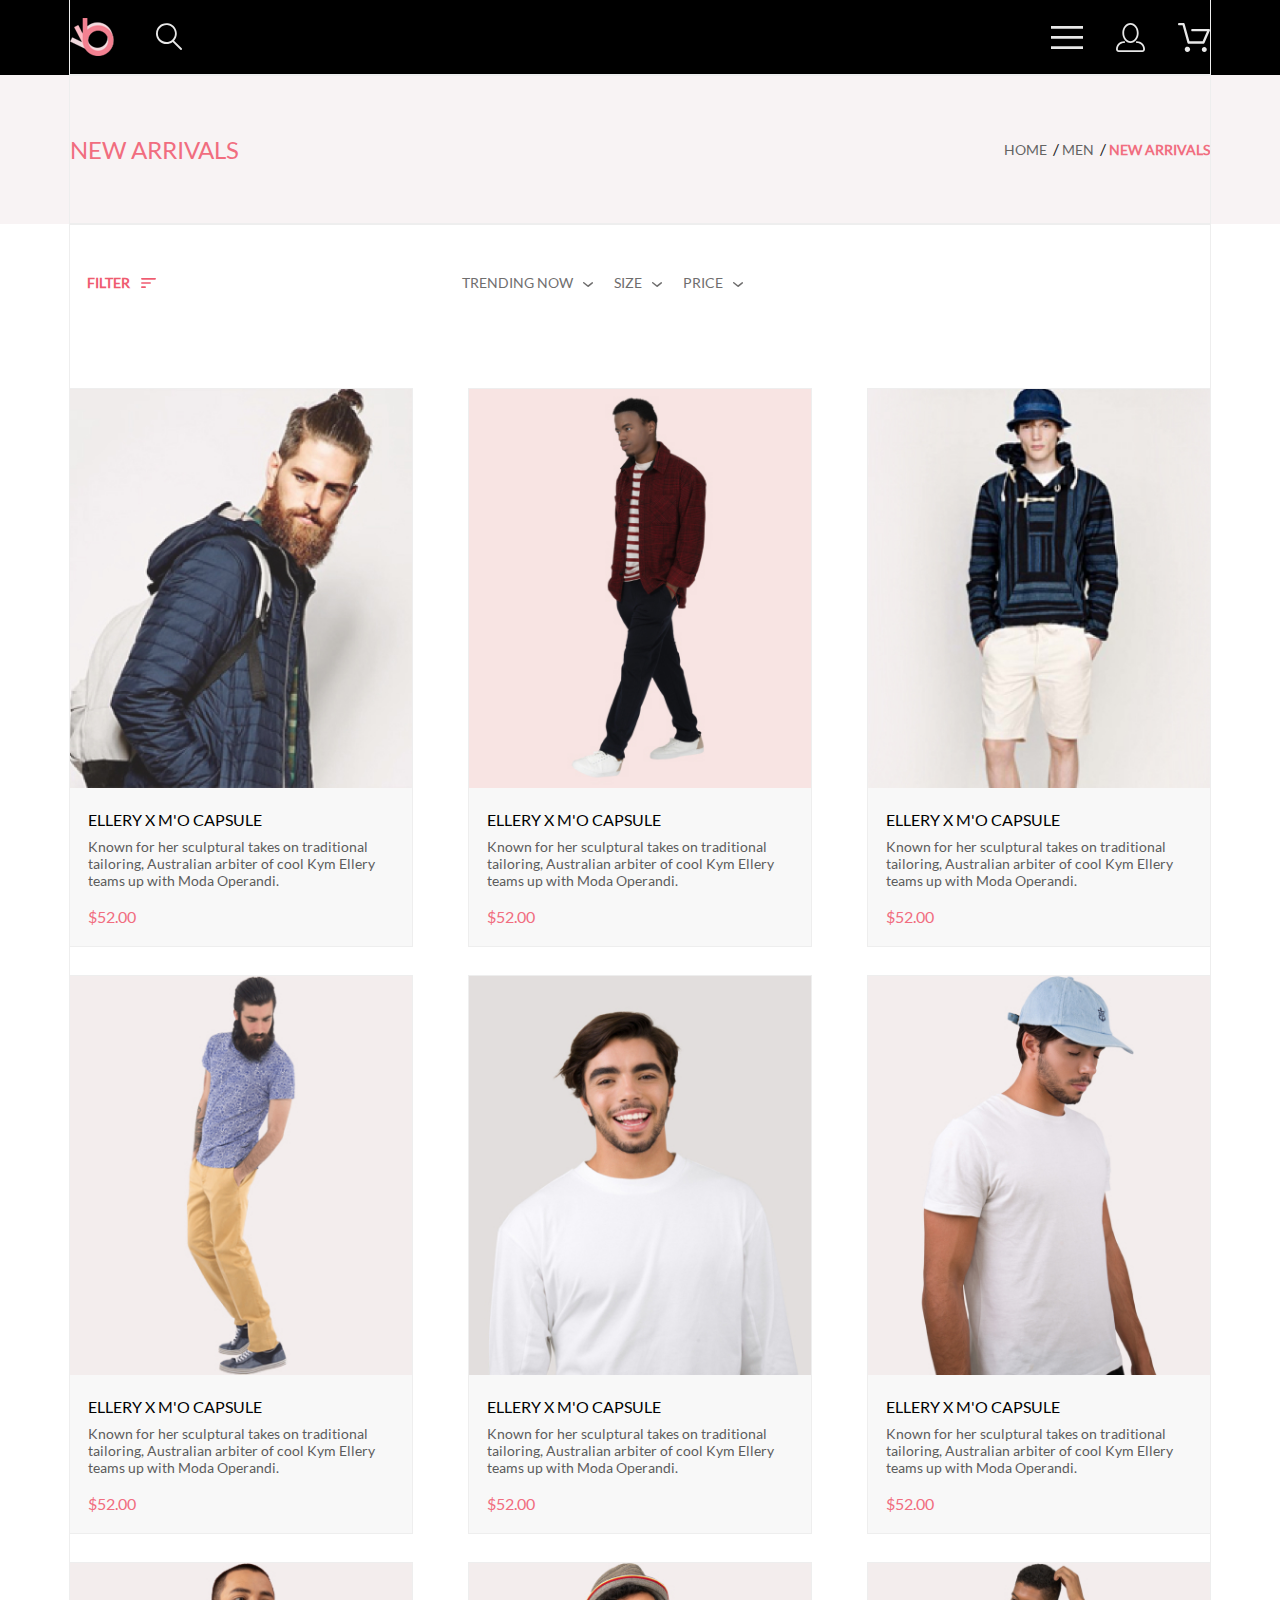
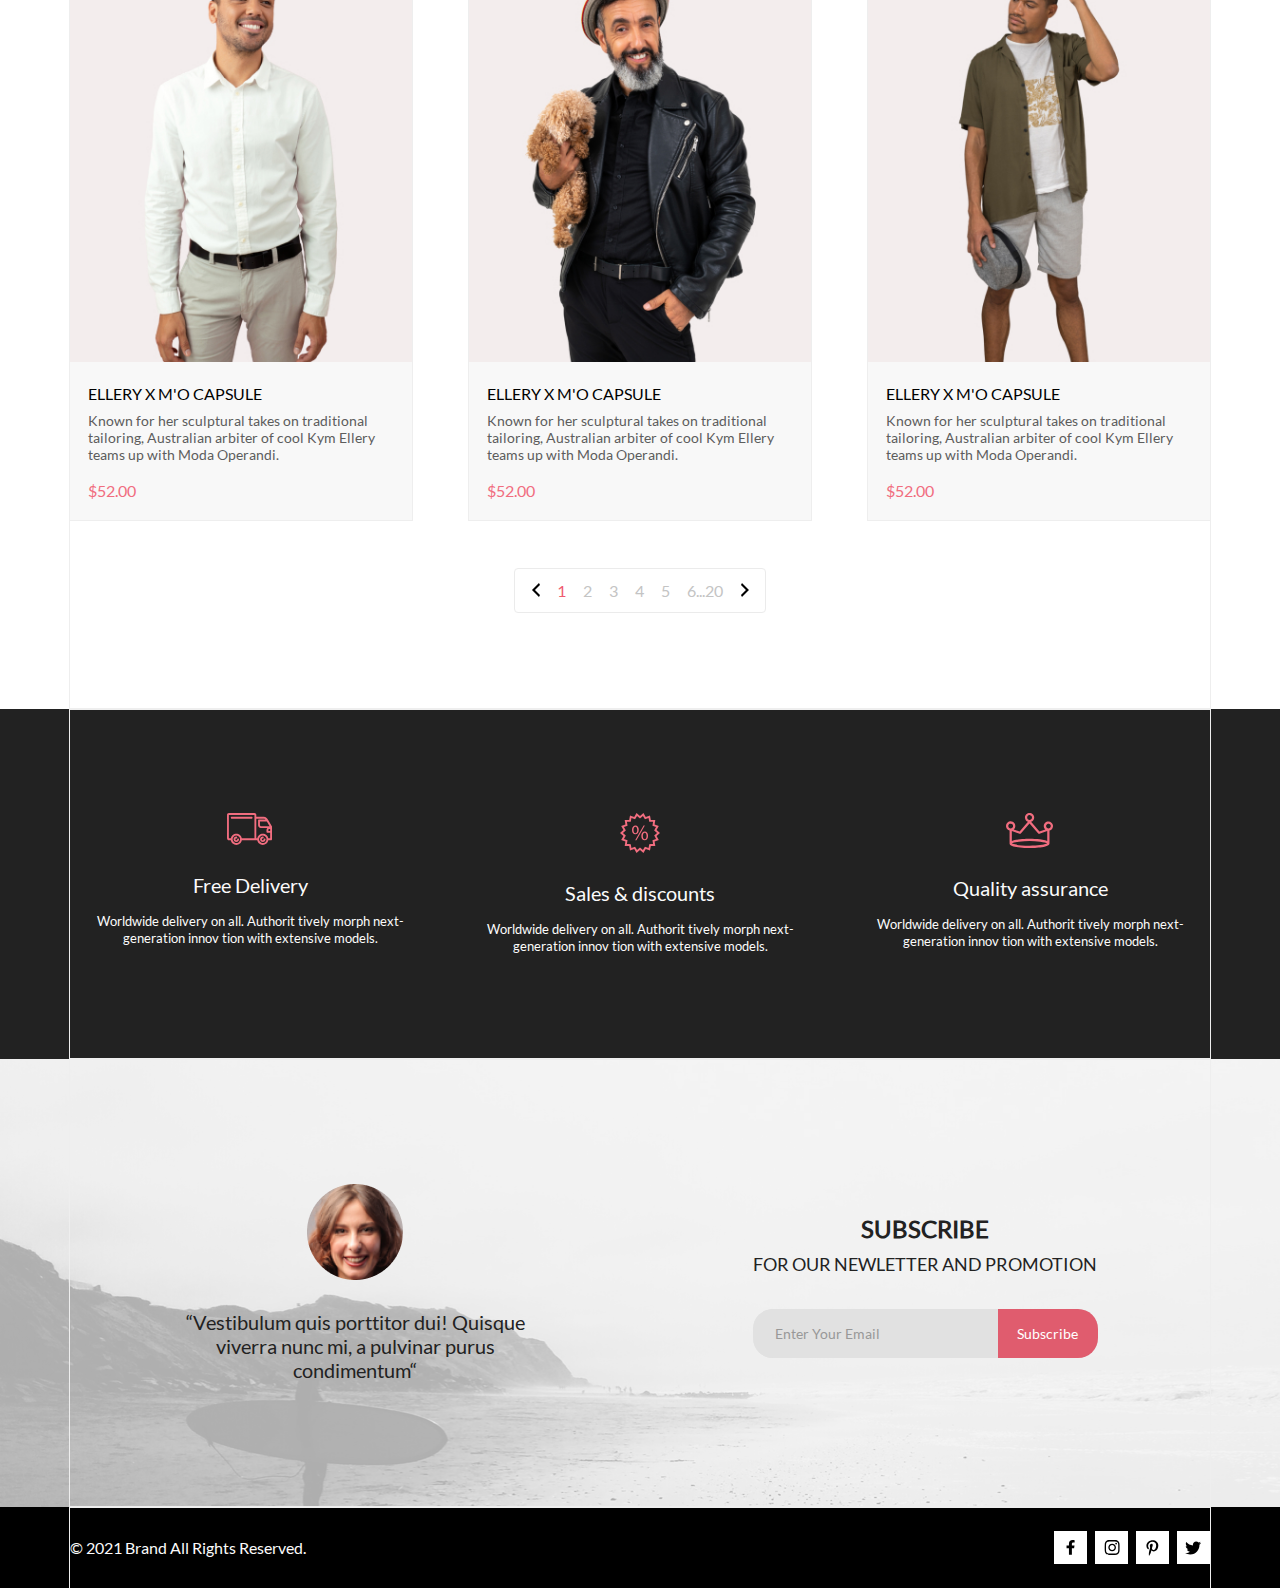
==== commit 1b86638f: "Merge pull request #7 from dtsitovich/store-menu" ====
--- a/pages/catalogue.html
+++ b/pages/catalogue.html
@@ -32,31 +32,47 @@
           </div>
         </div>
         <div class="right__header">
-          <div class="nav__container">
-            <button class="burger">
-              <img src="../images/svg/burger-menu.svg" alt="burger menu" />
-            </button>
-            <!--  MAIN MENU WILL BE RIGHT HERE
-              <nav class="navigation">
-                <ul class="main__menu">
-                  <li class="main__menu_item">
-                    <a href="" class="main__menu_link">item 1</a>
-                  </li>
-                  <li class="main__menu_item">
-                    <a href="" class="main__menu_link">item 2</a>
-                  </li>
-                  <li class="main__menu_item">
-                    <a href="" class="main__menu_link">item 3</a>
-                  </li>
-                  <li class="main__menu_item">
-                    <a href="" class="main__menu_link">item 4</a>
-                  </li>
-                  <li class="main__menu_item">
-                    <a href="" class="main__menu_link">item 5</a>
-                  </li>
-                </ul>
-              </nav> -->
-          </div>
+          <nav class="main__menu">
+            <input type="checkbox" name="menu" id="burger" />
+            <label for="burger"></label>
+            <div class="burger__menu">
+              <ul class="menu">
+                <li>
+                  <h3>Menu</h3>
+                </li>
+                <li>
+                  <span>Man</span>
+                  <ul class="submenu__man">
+                    <li>Accessories</li>
+                    <li>Bags</li>
+                    <li>Denim</li>
+                    <li>T-shirts</li>
+                  </ul>
+                </li>
+                <li>
+                  <span>Woman</span>
+                  <ul class="submenu__woman">
+                    <li>Accessories</li>
+                    <li>Jackets & Coats</li>
+                    <li>Polos</li>
+                    <li>T-Shirts</li>
+                    <li>Shirts</li>
+                  </ul>
+                </li>
+                <li>
+                  <span>Kids</span>
+                  <ul class="submenu__kids">
+                    <li>Accessories</li>
+                    <li>Jackets & Coats</li>
+                    <li>Polos</li>
+                    <li>T-Shirts</li>
+                    <li>Shirts</li>
+                    <li>Bags</li>
+                  </ul>
+                </li>
+              </ul>
+            </div>
+          </nav>
           <div class="user__profile">
             <a href="../pages/registration.html">
               <img src="../images/svg/user-profile.svg" alt="User icon" />
--- a/css/style.css
+++ b/css/style.css
@@ -24,6 +24,7 @@
   max-width: 1140px;
   width: 100%;
   margin: 0 auto;
+  outline: 1px solid #eee;
 }
 
 /* HEADER */
@@ -400,7 +401,6 @@
   color: #222;
 }
 .subscribe__input {
-  display: flex;
   background: #e1e1e1;
   border-radius: 20px;
 }
@@ -414,13 +414,6 @@
   border: none;
   height: 49px;
 }
-.subscribe__input input[type="email"]:focus {
-  color: #fff;
-  background: #000;
-}
-.subscribe__input input[type="email"]:focus::placeholder {
-  color: #fff;
-}
 .subscribe__input input[type="submit"] {
   width: 100px;
   height: 49px;
@@ -441,6 +434,7 @@
   display: flex;
   justify-content: space-between;
   align-items: center;
+  outline: 1px solid #eee;
 }
 .copyright {
   font: 400 16px/19px Lato;
@@ -856,7 +850,7 @@
   min-height: 306px;
 }
 .purchase__item__image:nth-child(1) {
-  background-image: url(../images/featuresImage_3.jpg);
+  background-image: url(../images/featuresimage_3.jpg);
   background-size: contain;
   background-repeat: no-repeat;
   background-position: top left;
@@ -892,22 +886,11 @@
   width: 36px;
   font-size: 16px;
 }
-.purchase__item {
+.purchase__item__close {
   cursor: pointer;
   top: 28px;
   right: 22px;
-}
-.close {
-  cursor: pointer;
-  background: url(../images/svg/close.svg);
-  height: 18px;
-  width: 18px;
-}
-.purchase__item.close {
   position: absolute;
-  top: 28px;
-  right: 22px;
-  box-shadow: none;
 }
 .purchase__buttons {
   display: flex;
@@ -1017,11 +1000,10 @@
 .registration__text {
   padding: 64px 0 0 0;
 }
-.registration__user input {
+.registration__user input[type="text"],
+.registration__user input[type="email"],
+.registration__user input[type="password"] {
   padding: 16px;
-}
-.registration__user input:focus {
-  border: 1px solid #ef5b70;
 }
 .user__info,
 .user__login {
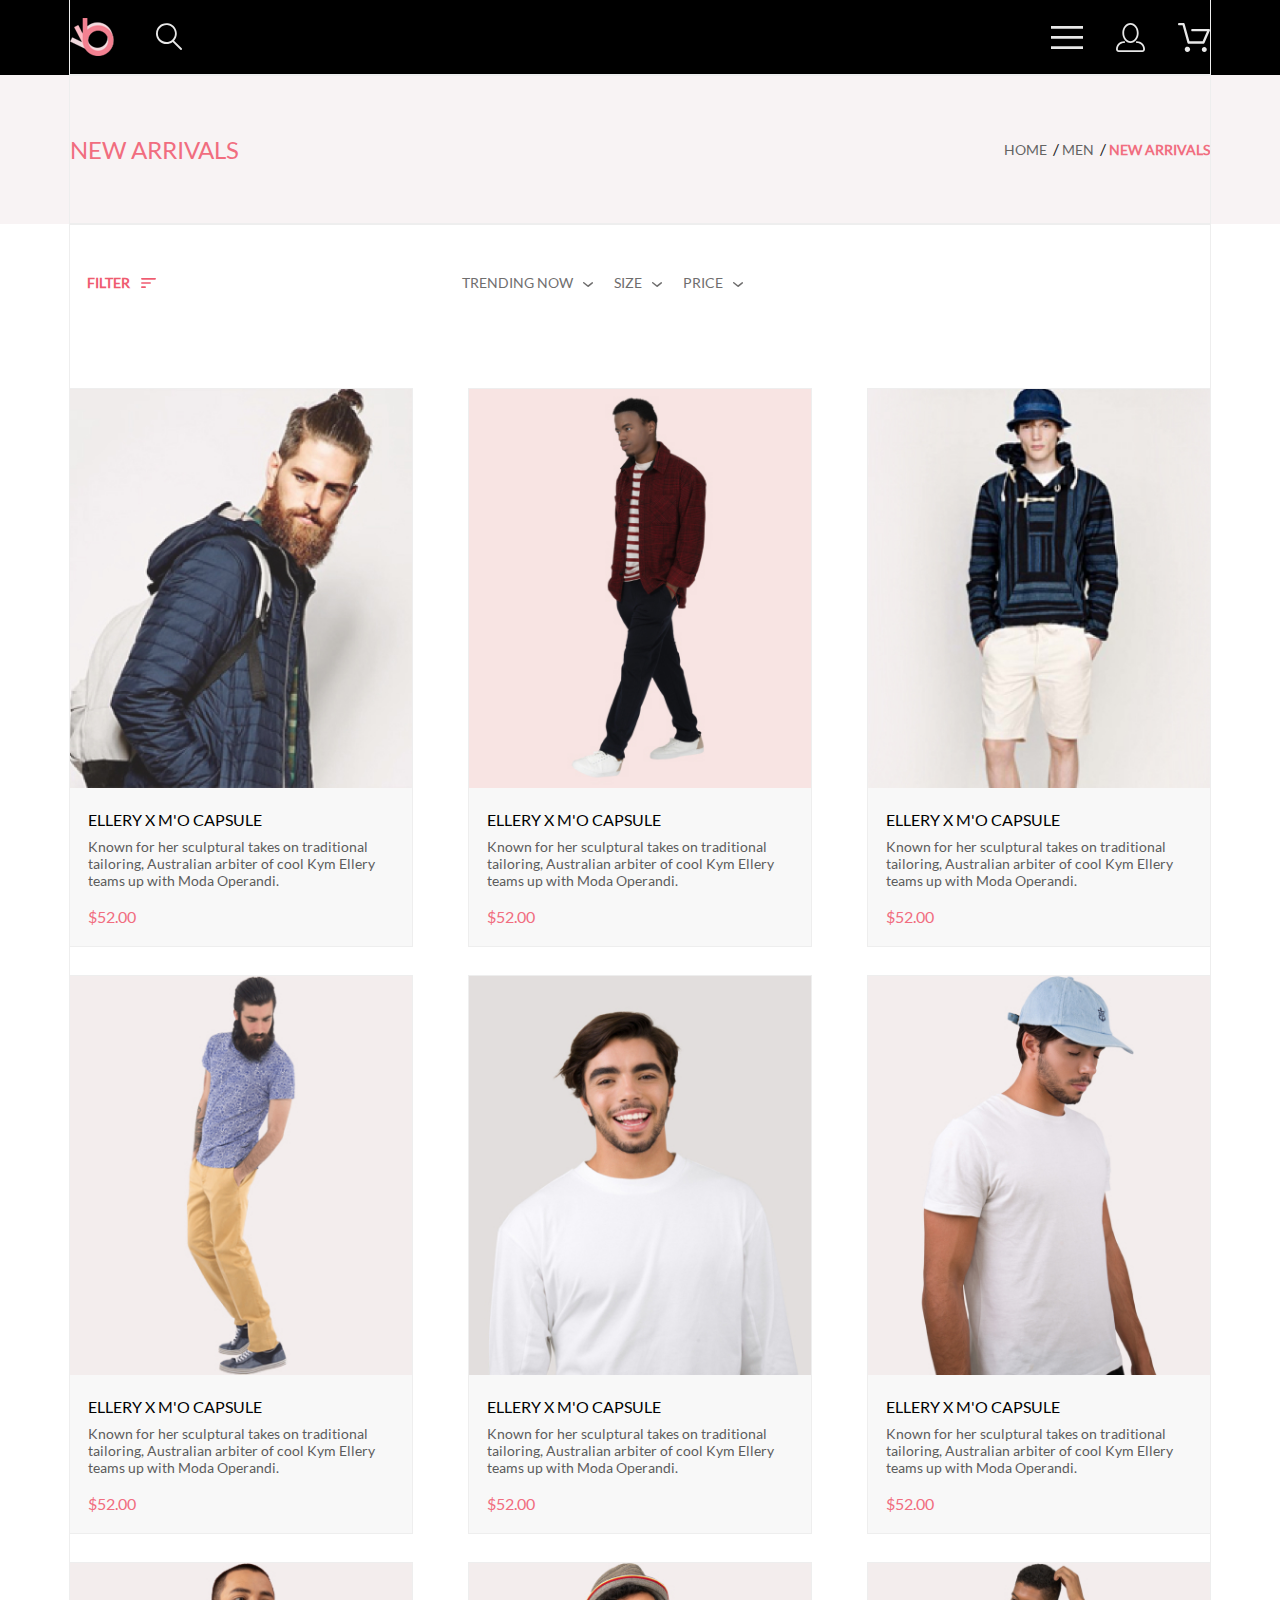
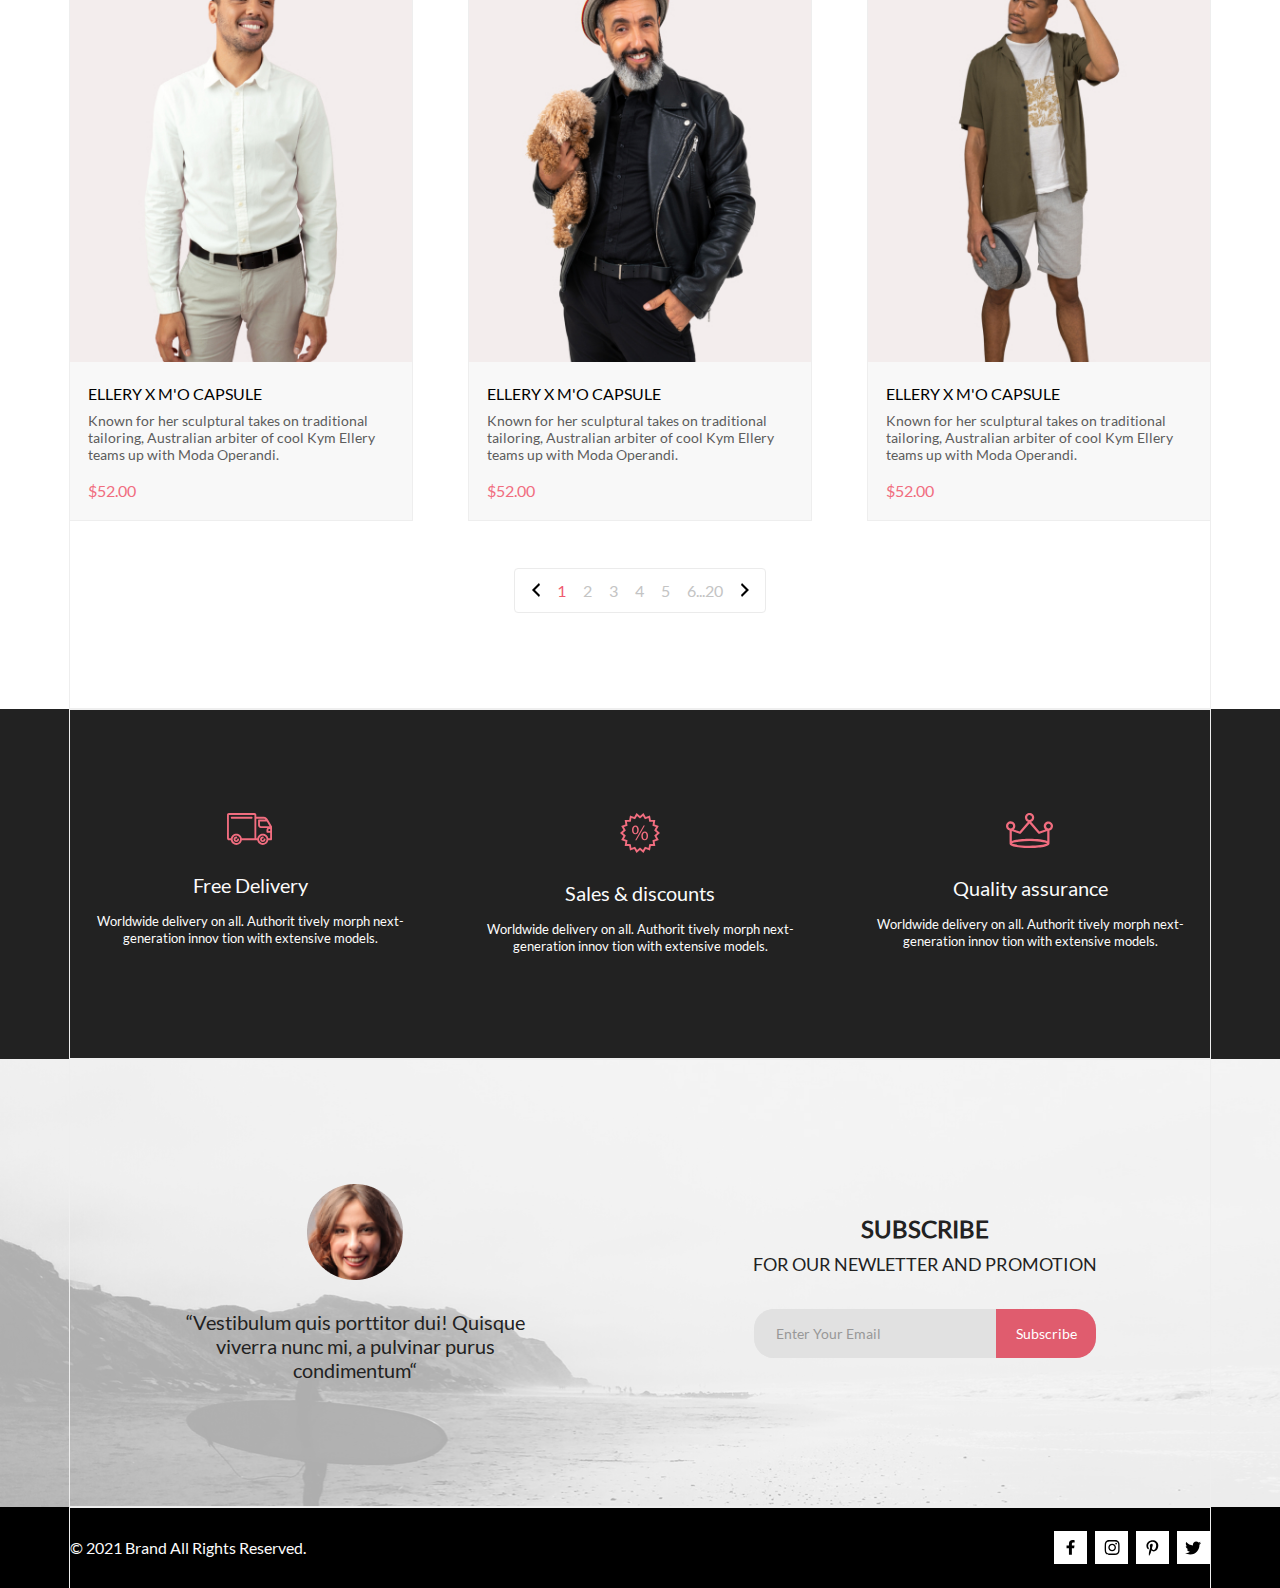
==== commit 44f06093: "Merge pull request #8 from dtsitovich/store-forms" ====
--- a/pages/catalogue.html
+++ b/pages/catalogue.html
@@ -7,7 +7,6 @@
     <title>Online Store - Catalogue</title>
     <link rel="stylesheet" href="../css/reset.css" />
     <link rel="stylesheet" href="../css/style.css" />
-    <script defer src="../js/main.js"></script>
   </head>
   <body>
     <header class="header">
@@ -25,8 +24,8 @@
                 alt="search loupe icon"
               />
             </button>
-            <div class="search__bar">
-              <input type="search" placeholder="Search..." required />
+            <div class="search__bar" style="display: none">
+              <input type="search" placeholder="Search..." />
               <button class="submit__btn" type="submit">Search</button>
             </div>
           </div>
@@ -365,7 +364,12 @@
               FOR OUR NEWLETTER AND PROMOTION
             </h3>
             <div class="subscribe__input">
-              <input type="email" placeholder="Enter Your Email" />
+              <input
+                type="email"
+                placeholder="Enter Your Email"
+                pattern="[a-z0-9._%+-]+@[a-z0-9.-]+\.[a-z]{2,4}$"
+                required
+              />
               <input type="submit" value="Subscribe" />
             </div>
           </div>
@@ -385,5 +389,6 @@
         </div>
       </div>
     </footer>
+    <script src="../js/main.js"></script>
   </body>
 </html>
--- a/css/style.css
+++ b/css/style.css
@@ -401,6 +401,7 @@
   color: #222;
 }
 .subscribe__input {
+  display: flex;
   background: #e1e1e1;
   border-radius: 20px;
 }
@@ -414,6 +415,13 @@
   border: none;
   height: 49px;
 }
+.subscribe__input input[type="email"]:focus {
+  color: #fff;
+  background: #000;
+}
+.subscribe__input input[type="email"]:focus::placeholder {
+  color: #fff;
+}
 .subscribe__input input[type="submit"] {
   width: 100px;
   height: 49px;
@@ -886,11 +894,22 @@
   width: 36px;
   font-size: 16px;
 }
-.purchase__item__close {
+.purchase__item {
   cursor: pointer;
   top: 28px;
   right: 22px;
+}
+.close {
+  cursor: pointer;
+  background: url(../images/svg/close.svg);
+  height: 18px;
+  width: 18px;
+}
+.purchase__item.close {
   position: absolute;
+  top: 28px;
+  right: 22px;
+  box-shadow: none;
 }
 .purchase__buttons {
   display: flex;
@@ -1000,10 +1019,11 @@
 .registration__text {
   padding: 64px 0 0 0;
 }
-.registration__user input[type="text"],
-.registration__user input[type="email"],
-.registration__user input[type="password"] {
+.registration__user input {
   padding: 16px;
+}
+.registration__user input:focus {
+  border: 1px solid #ef5b70;
 }
 .user__info,
 .user__login {
